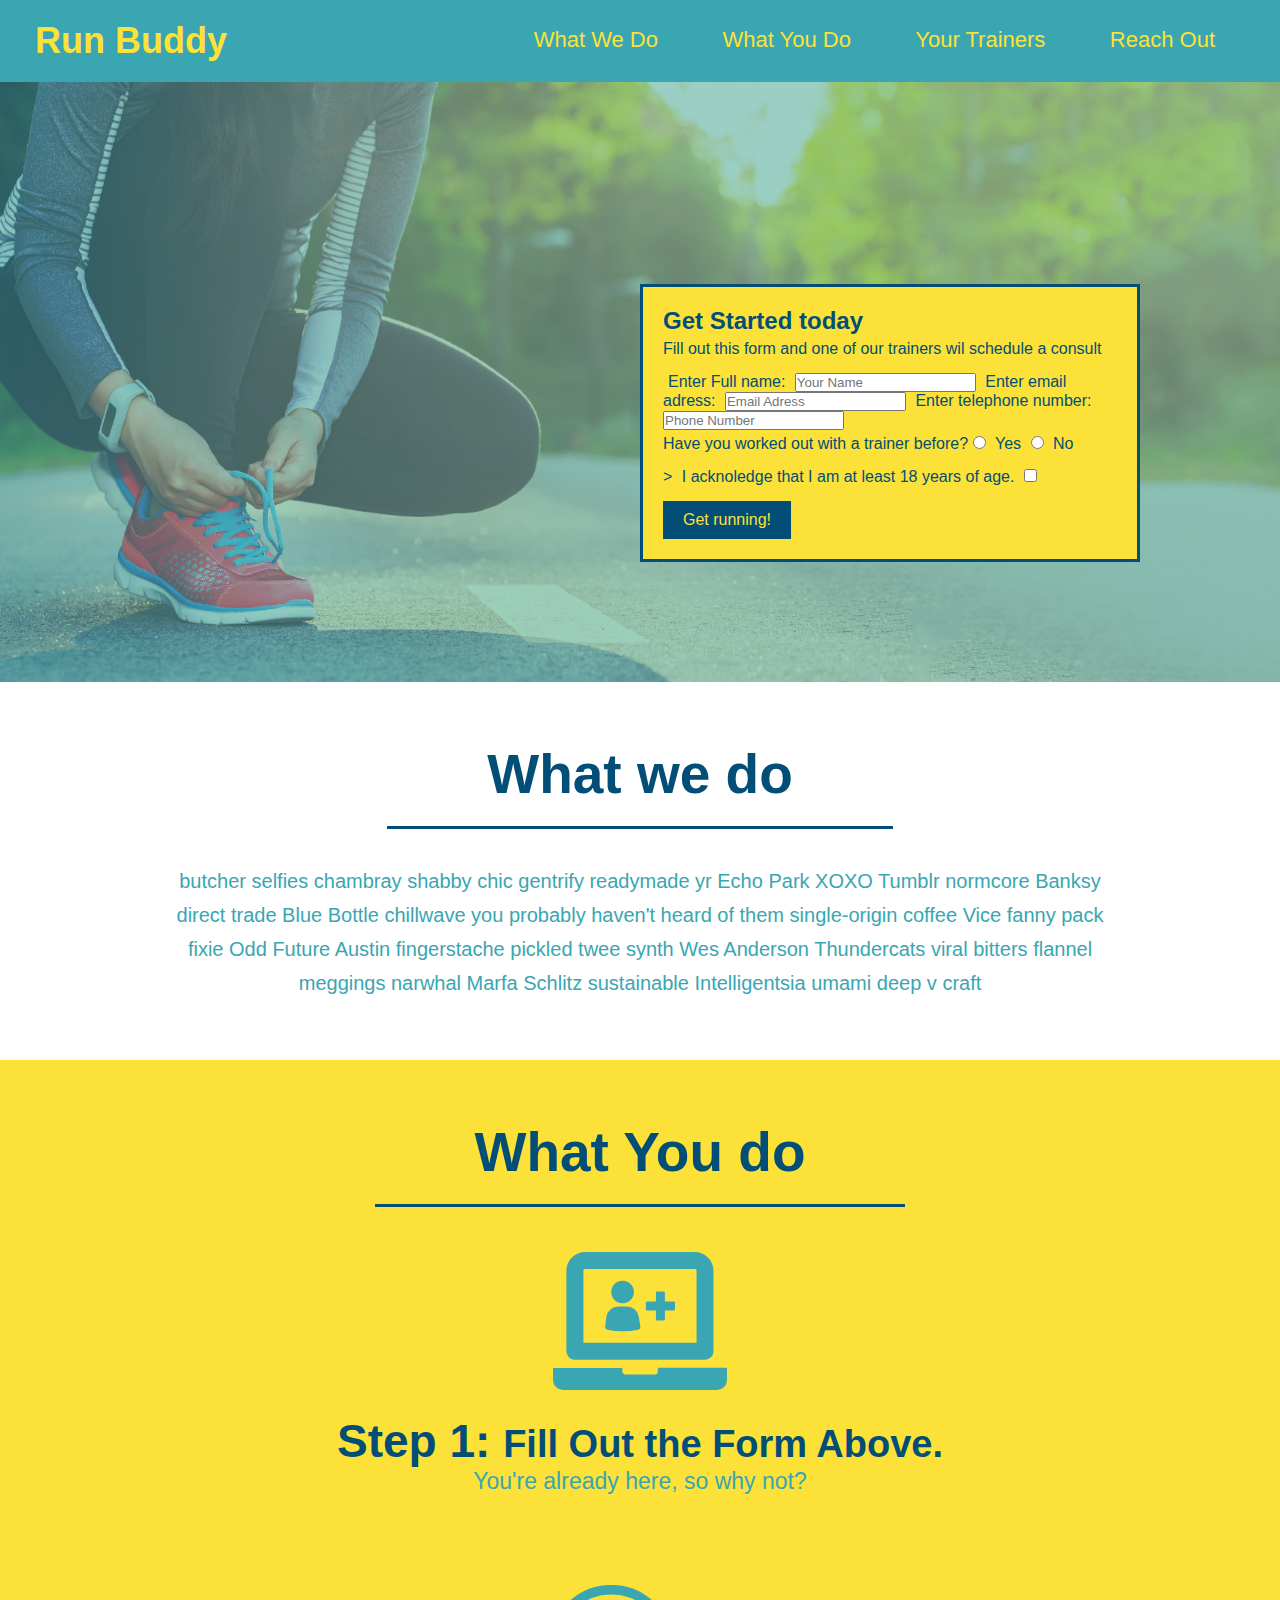
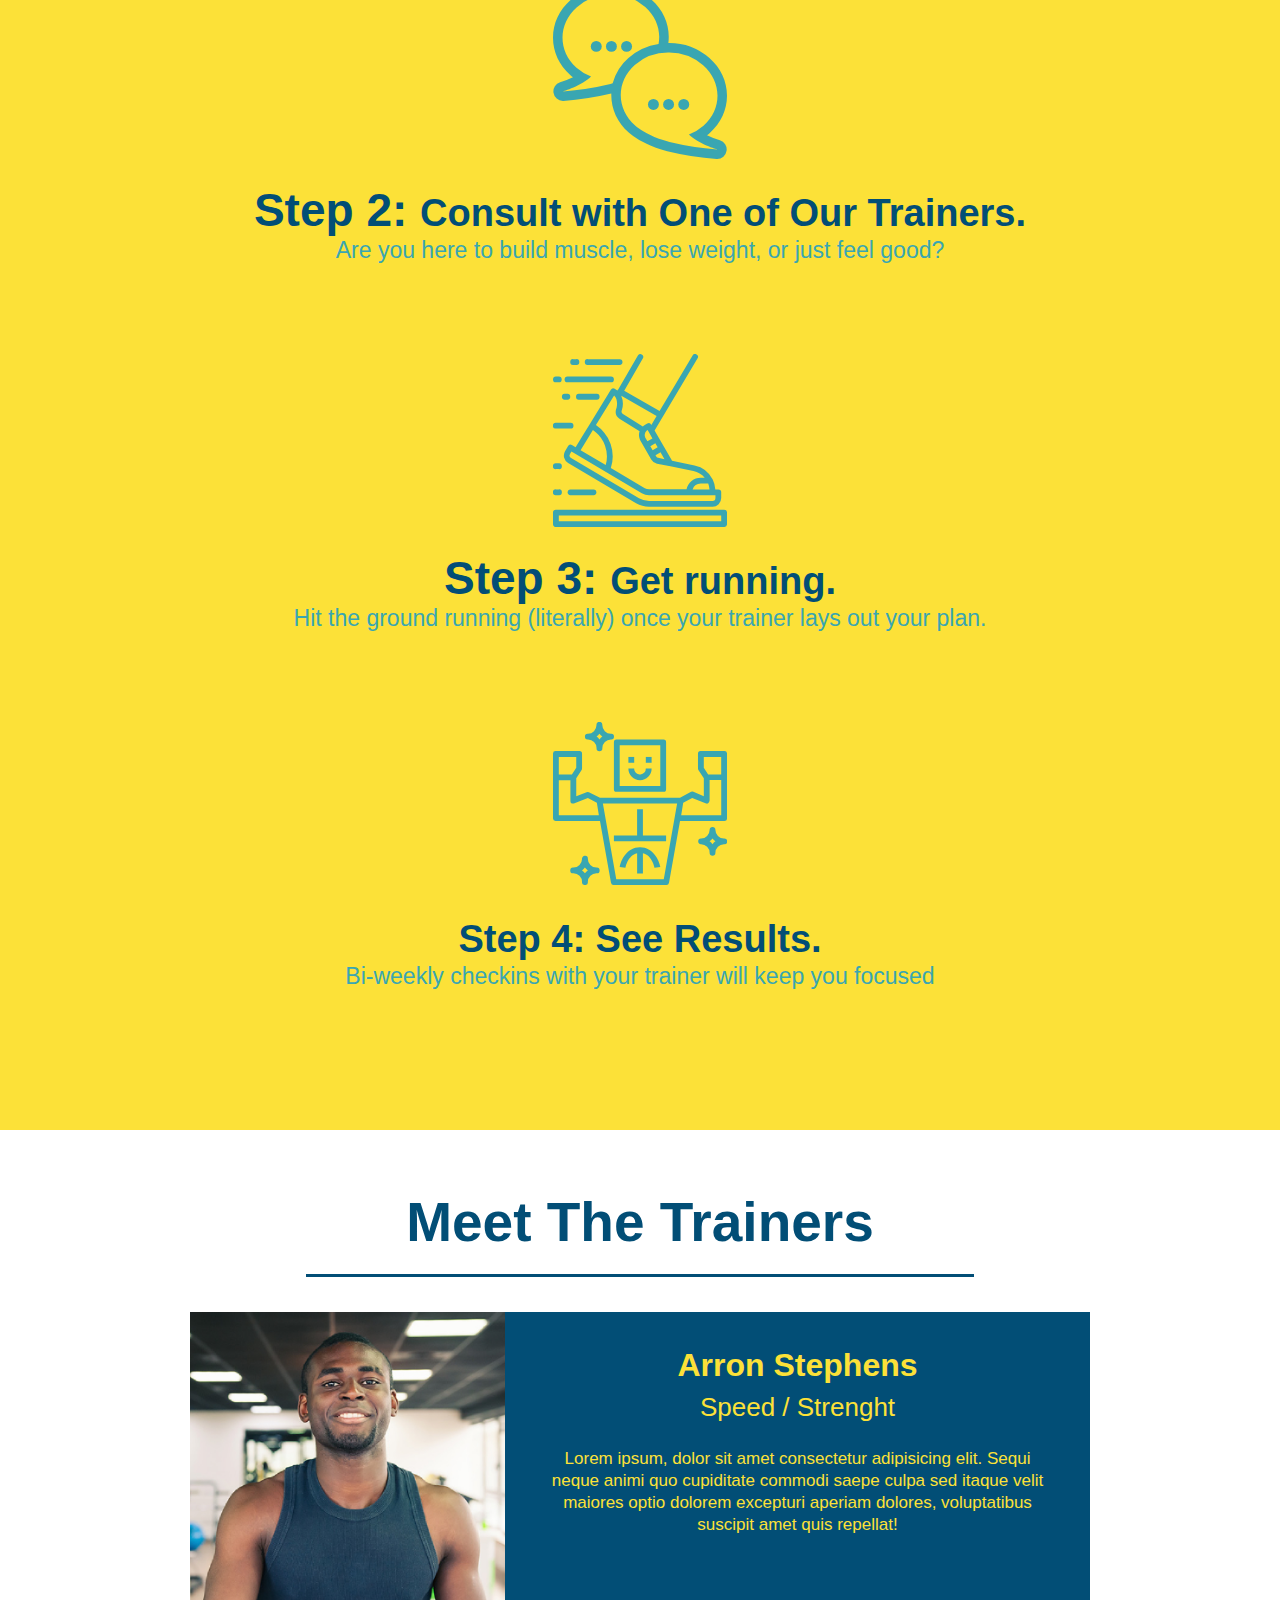
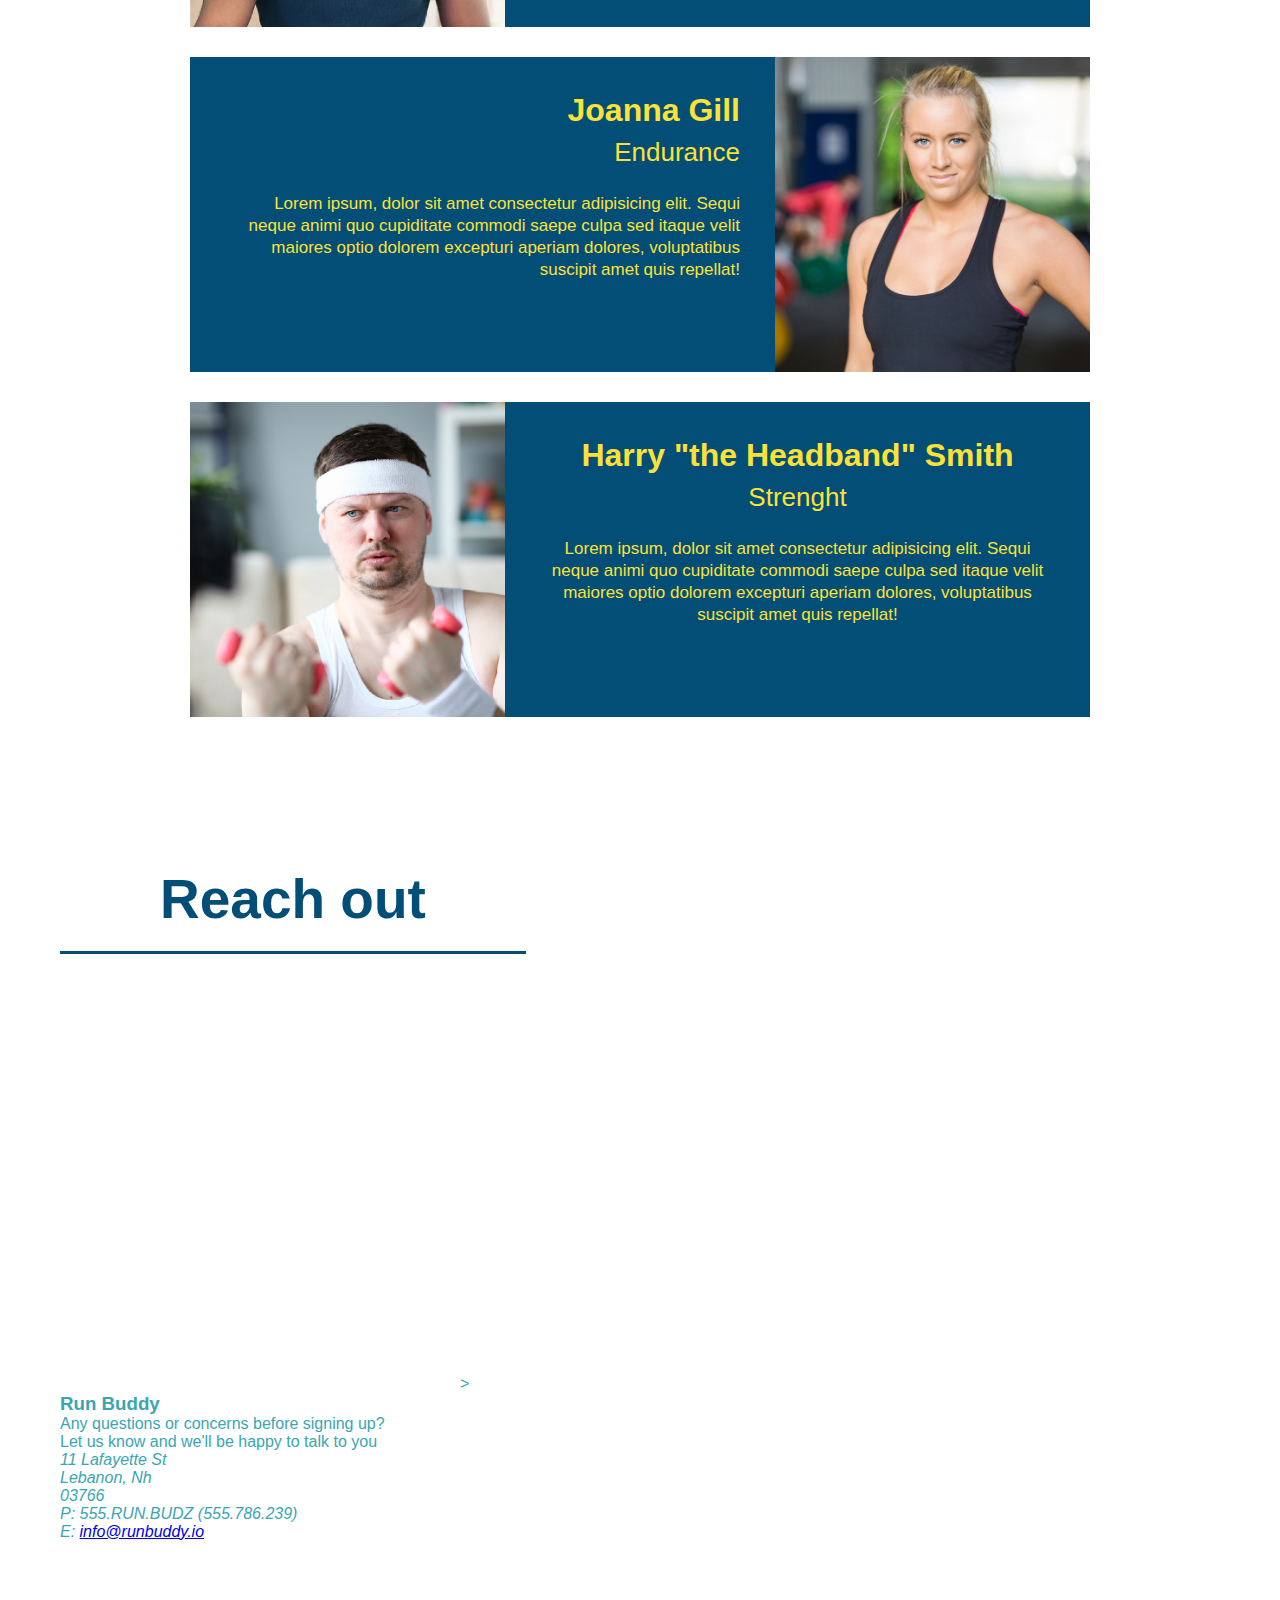
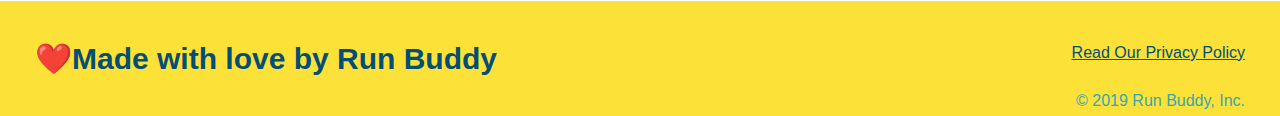
==== index.html @ 466410f3 "style contact info" ====
<!DOCTYPE html>
<html lang="en">
        <link rel="stylesheet" href="assets/css/style.css">
      
    <head>
        
        <meta charset="UTF-8"/>
        <title>Run Buddy</title>

    </head>

    <body>

        <header>

       <h1>Run Buddy</h1>
<nav>
        <ul>
                <!-- List item element-->
                <li>
                  <!-- Anchor element -->
                  <a href="#what-we-do">What We Do</a>
                </li>
                <li>
                  <a href="#what-you-do">What You Do</a>
                </li>
                <li>
                  <a href="#your-trainers">Your Trainers</a>
                </li>
                <li>
                  <a href="#reach-out">Reach Out</a>
                </li>
</nav>
        </header>
<section class="hero">
        <div class="hero-form">
                <h3>Get Started today</h3>
                <p>Fill out this form and one of our trainers wil schedule a consult</p>
        <form>
                <label for="name">Enter Full name:</label>
                <input type="text" placeholder="Your Name" name="name" id="name"/>
                <label for="email">Enter email adress:</label>
                <input type="email" placeholder="Email Adress" name="email" id="email"/>
                <label for="phone">Enter telephone number:</label>
                <input type="tel" placeholder="Phone Number" name="phone" id="phone"/>
                <p>
                        Have you worked out with a trainer before?
                        <input type="radio" name="trainer-confirm" id="trainer-yes"/>
                        <label for="trainer-yes">Yes</label>
                        <input type="radio" name="trainer confirm" id="trainer-no"/>
                        <label for="trainer no">No</label>
                </p>
                <p>
                        ><label for="checkbox">
                        I acknoledge that I am at least 18 years of age.
                        </label>
                        <input type="checkbox" name="age confirm" id="checkbox" />
                </p>
                <button type="submit">
                        Get running!
                </button>
        </form>
        </div>
        
</section>
        
        <section id="what-we-do" class="intro">

        <h2 class="section-title primary-border">What we do</h2>
<P>
        butcher selfies chambray shabby chic gentrify  readymade yr Echo Park XOXO Tumblr normcore Banksy direct trade Blue Bottle chillwave you probably haven't heard of them single-origin coffee Vice fanny pack fixie Odd Future Austin fingerstache pickled twee synth Wes Anderson Thundercats viral bitters flannel meggings narwhal Marfa Schlitz sustainable Intelligentsia umami deep v craft
</P>
        </section>

        <section id="what-you-do" class="steps">

<h2 class="section-title primary-border">What You do</h2>
<div>
        <img src="./assets/image/step-1.svg" alt=""/>
        <h3>
                Step 1: <span>Fill Out the Form Above.</span>
        </h3>
        <p>
You're already here, so why not?
        </p>
</div>
<div>
        <img src="./assets/image/step-2.svg" alt="" />
        <h3>
                Step 2: <span>Consult with One of Our Trainers.</span>
        </h3>
        <p>
        Are you here to build muscle, lose weight, or just feel good?
        </p>
</div>
<div>
        <img src="./assets/image/step-3.svg" alt="" />
        <h3>
                Step 3: <span>Get running.</span>
        </h3>
        <p>
                Hit the ground running (literally) once your trainer lays out your plan.
        </p>
</div>
<div>
        <img src="./assets/image/step-4.svg" alt="" />
        <h3>
                <span>Step 4: See Results.</span>
        </h3>
        <p>Bi-weekly checkins with your trainer will keep you focused</p>
</div>

        </section>

        <section id="your-trainers" class="trainers">

<h2 class="section-title primary-border">
        Meet The Trainers
</h2>
<article class="trainer">
<img src="./assets/image/trainers/trainer-1.jpg" alt="Arron Stephens in his workout clothes, ready to pump iron"/>
<div class="trainer-bio">
 <h3>Arron Stephens</h3>

 <h4>Speed / Strenght</h4>
 <p>
        Lorem ipsum, dolor sit amet consectetur adipisicing elit. Sequi neque animi quo cupiditate commodi saepe culpa sed itaque velit maiores optio dolorem excepturi aperiam dolores, voluptatibus suscipit amet quis repellat!
 </p>
</article>
</div>

<article class="trainer">
        <div class="trainer-bio text-right">
                <h3>Joanna Gill</h3>
                <h4>Endurance</h4>
                <p>
                        Lorem ipsum, dolor sit amet consectetur adipisicing elit. Sequi neque animi quo cupiditate commodi saepe culpa sed
                        itaque velit maiores optio dolorem excepturi aperiam dolores, voluptatibus suscipit amet quis repellat!
                </p>

        </div>
 <img src="./assets/image/trainers/trainer-2.jpg" alt="Joanna Gill cooling off after a workout" />
</article>

<article class="trainer">
<img src="./assets/image/trainers/trainer-3.jpg" alt="Harry Smith wearing a handband and lifting comically small pink weights" />
<div class="trainer-bio text left">
        <h3>Harry "the Headband" Smith</h3>
        <h4>Strenght</h4>
        <p>
                Lorem ipsum, dolor sit amet consectetur adipisicing elit. Sequi neque animi quo cupiditate commodi saepe culpa sed
                itaque velit maiores optio dolorem excepturi aperiam dolores, voluptatibus suscipit amet quis repellat!
        </p>
</div>
</article>

        </section>

        <section id="reach-out">

<h2 class="section-title secondary-border">Reach out</h2>

<div class="contact-info">
<iframe src="https://www.google.com/maps/embed?pb=!1m18!1m12!1m3!1d2885.5158046964443!2d-72.26441998429414!3d43.67903895877708!2m3!1f0!2f0!3f0!3m2!1i1024!2i768!4f13.1!3m3!1m2!1s0x4cb4b5df9bca0d43%3A0x86f86ecdf1c767ee!2s11%20Lafayette%20St%2C%20Lebanon%2C%20NH%2003766!5e0!3m2!1sen!2sus!4v1635502038570!5m2!1sen!2sus" 
width="600" 
height="450" 
style="border:0;" 
allowfullscreen="" 
loading="lazy">
</iframe>>
</div>

<div>
        <h3>Run Buddy</h3>
        <p>
                Any questions or concerns before signing up?
                <br />
                Let us know and we'll be happy to talk to you
        </p>
        <address>
                11 Lafayette St <br />
                Lebanon, Nh <br />
                 03766<br />
                 P: 555.RUN.BUDZ (555.786.239)<br/>
                 E: <a href="mailto:info@runbuddy.io">info@runbuddy.io</a>
        </address>
</div>

        </section>

        <footer>

<h2>❤️Made with love by Run Buddy</h2>
<div>
<a href="#">Read Our Privacy Policy</a><br></br>
&copy; 2019 Run Buddy, Inc.
</div>
        </footer>
 
    </body>
</html>
---- assets/css/style.css ----
h1{
    color: blue;
    font-size: 100px;
}
body {
    /* more on this crazy alphanumerical value in a minute! */
    color: #39a6b2;
    font-family: Helvetica, Arial, sans-serif;
  }
  header {

    padding: 20px 35px;
    background-color: #39a6b2;
  }
  h1 {
    font-weight: bold;
    font-size: 36px;
    color: #fce138;
    margin: 0;
  }
  header a {
  color: #fce138;
}
header nav {
  float: right;
  margin: 7px 0;
}
header a {
  text-decoration: none;
  color: #fce138;
}
header nav {
  float: right;
  margin: 7px 0;
}
header nav ul li {
  display: inline;
}
header nav ul li a {
  margin: 0 30px;
  font-weight: lighter;
  font-size: 22px;
}
header h1 {
  font-weight: bold;
  font-size: 36px;
  color: #fce138;
  margin: 0;
  display: inline;
}
* {
  margin: 0;
  padding: 0;
  box-sizing: border-box;
}
footer {
  background: #fce138;
  width: 100%;
  padding: 40px 35px;
}
footer h2{ 
  display: inline;
  color: #024e76;
  font-size: 30px
}
footer div {
  float: right;
  line-height: 1.5;
  text-align: right;
}
footer a{
  color: #024e76;
}
section {
  padding: 60px;
}
.hero {
  background-image: url("../image/hero.jpg");
  height: 600px;
  background-size: cover;
  background-position: center;
  position: relative;
}
.hero-form {
  background-color: #fce138;
  padding: 20px;
  width: 500px;
  color: #024e76;
  border-style: solid;
  border-width: 3px;
  border-color: #024e76;
  bottom: 120px;
  right: 140px;
  position:absolute;
}
.hero-form p {
  margin: 5px 0 15px 0;
}
.hero-form h3 {
  font-size: 24px;
  margin: 0;
}
.form-input {
  border: 1px solid #024e76;
  display: block;
  padding: 7px 15px;
  font-size: 16px;
  color: #024e76;
  width: 100%;
  margin-bottom: 15px;
}
.hero-form label {
  margin: 0 5px;
}
.hero-form button {
  color: #fce138;
  background-color: #024e76;
  border: none;
  padding: 10px 20px;
  font-size: 16px;
}
.intro {
  text-align: center;
}
.intro p {
  line-height: 1.7;
  color: #39a6b2;
  width: 80%;
  font-size: 20px;
  margin: 0 auto;
}
.steps {
  text-align: center;
  background: #fce138;
}
.section-title {
  font-size: 55px;
  color: #024e76;
  margin-bottom: 35px;
  padding: 0 100px 20px 100px;
  display: inline-block;
  border-bottom: 3px solid;
}
.primary-border {
  border-color: #fce138;
}
.secondary-border {
  border-color: #39a6b2;
}
.steps div{
  margin-bottom: 80px;
}
.steps img{
  width: 15%;
  margin: 10px 0;
}
.steps h3 {
  color: #024e76;
  font-size: 46px;
  margin-top: 10px;
}
.steps p {
  color: #39a6b2;
  font-size: 23px;
}
.steps span {
  font-size: 38px;
}
.trainers {
  text-align: center;
}
.trainer {
  width: 900px;
  margin: 0 auto 30px auto;
  background: #024e76;
  color: #fce138;
  overflow: auto;
}
.trainer img {
  width: 35%;
  float: left;
}
.trainer-bio {
  padding: 35px;
  float: left;
  width: 65%;
}
.text-left {
  text-align: left;
}
.text-right{ 
  text-align: right;
}
.trainer-bio h3{
  font-size: 32px;
  margin-bottom: 8px;
}
.trainer-bio h4{
  font-weight: lighter;
  font-size: 26px;
  margin-bottom: 25px;
}
.trainer-bio p {
  font-size: 17px;
  line-height: 1.3;
}
.section-title {
  font-size: 55px;
  display: inline-block;
  padding: 0 100px 20px 100px;
  border-bottom: 3px solid;
  margin-bottom: 35px;
  color: #024e76;
}
.contact {
  text-align: center;
  background: #024e76;
}
.contact h2{
  color: #fce138;
}
.contact-info iframe {
  width: 400px;
  height: 400px;
}
.contact-info div {
  width: 410px;
  display: inline-block;
  vertical-align: top;
  text-align: left;
  margin: 30px 0 0 60px;
  color: white;
}
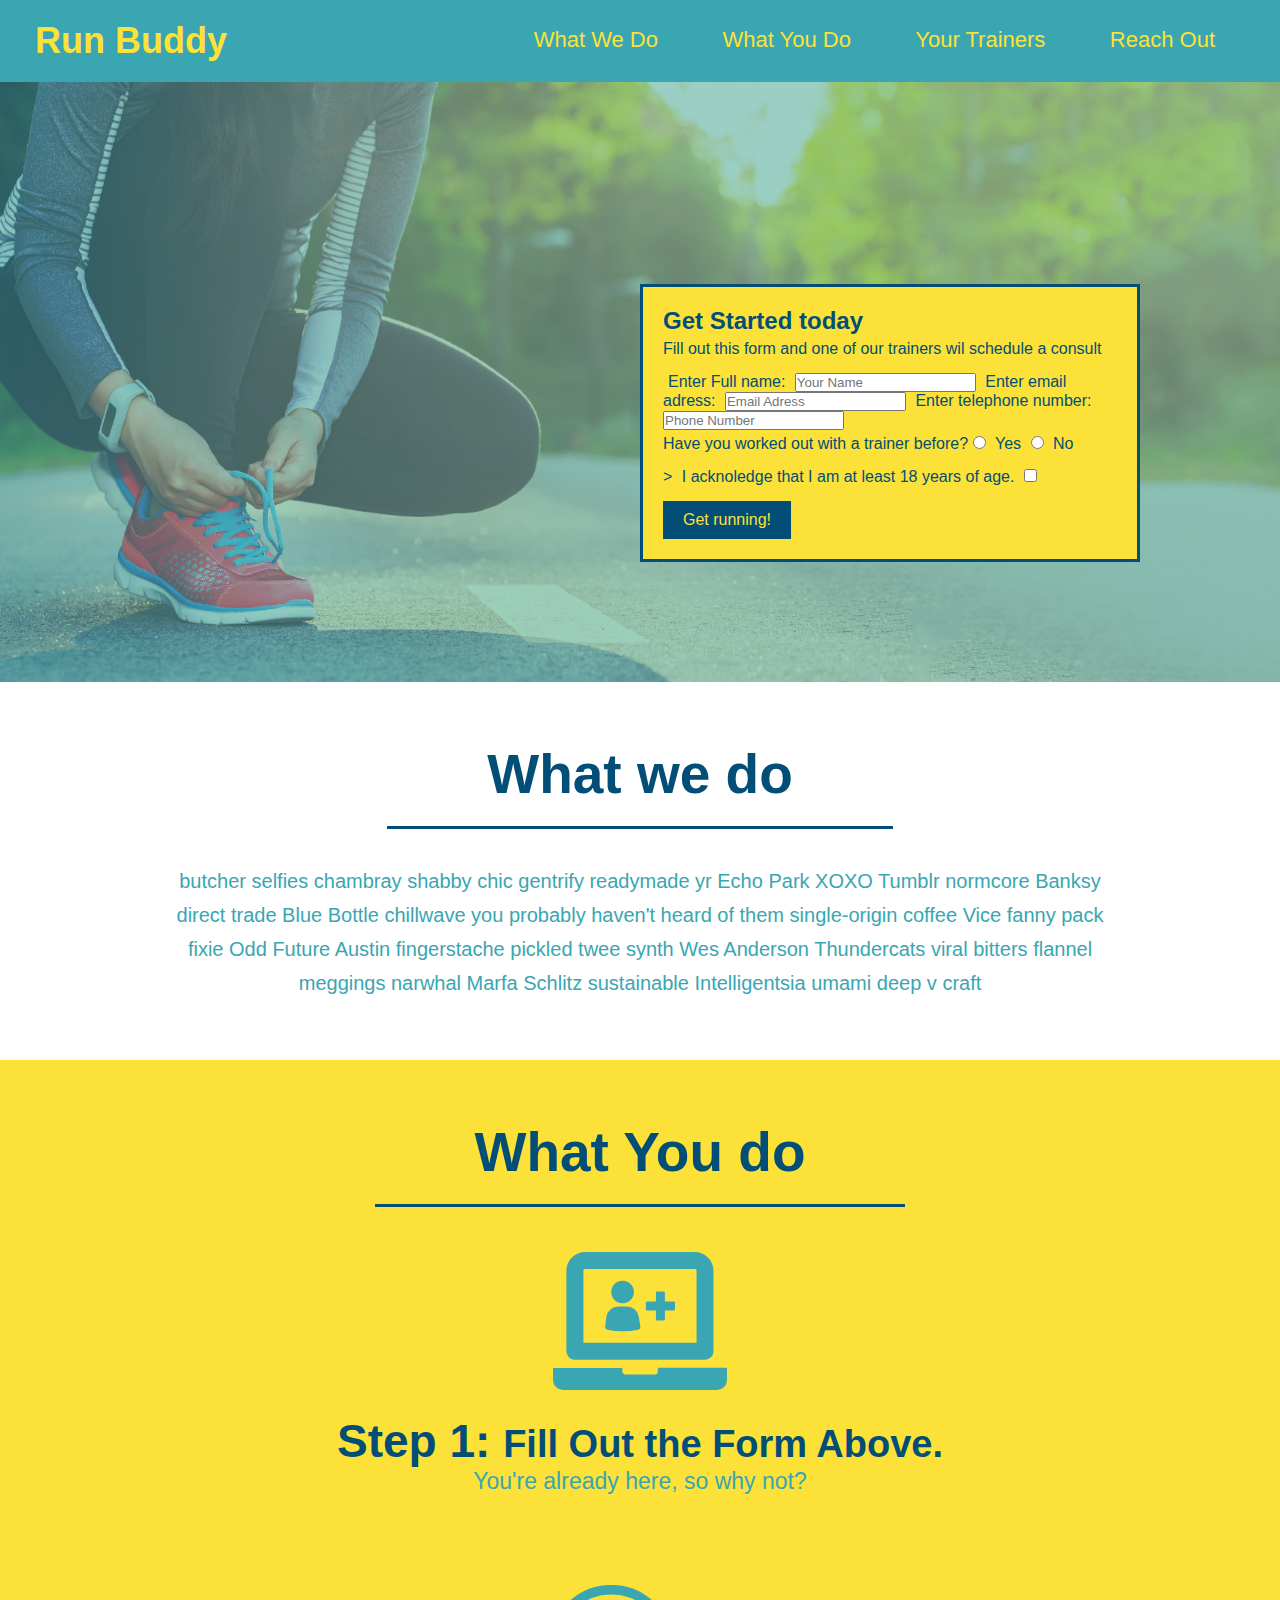
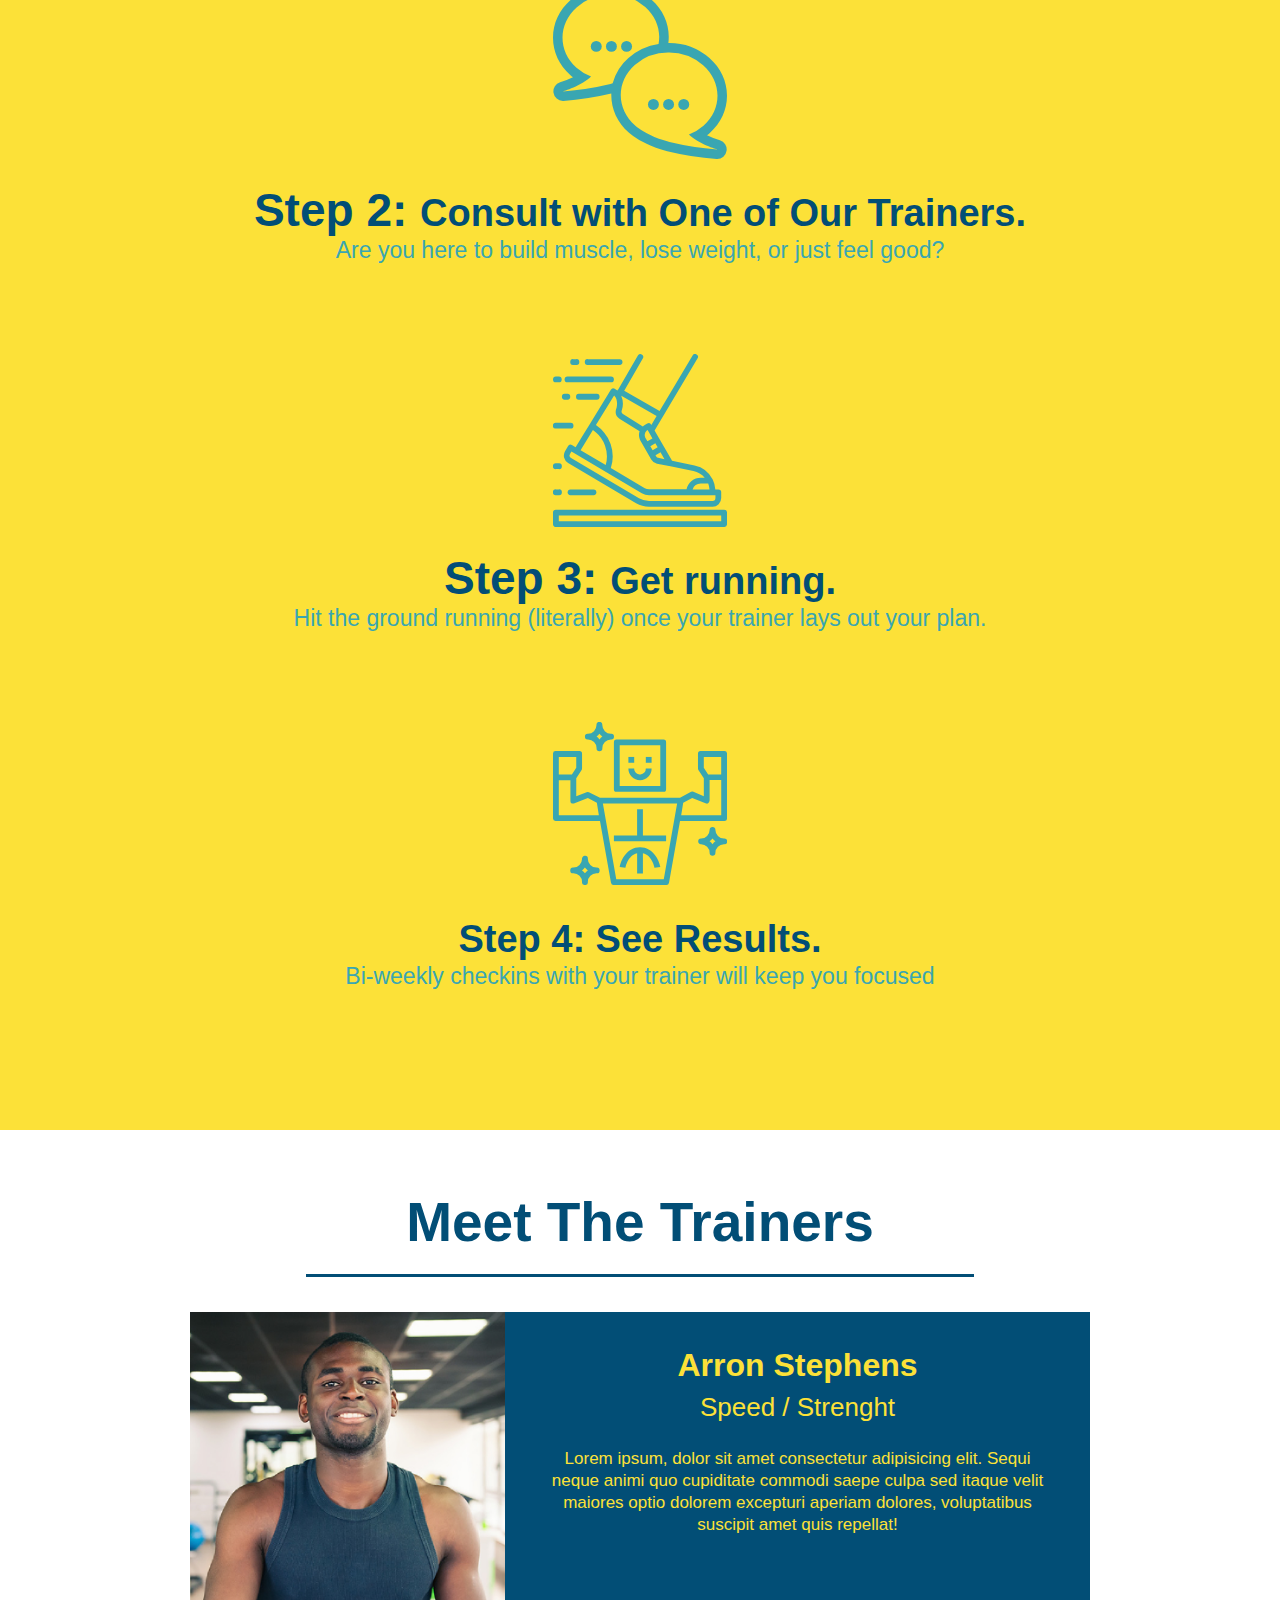
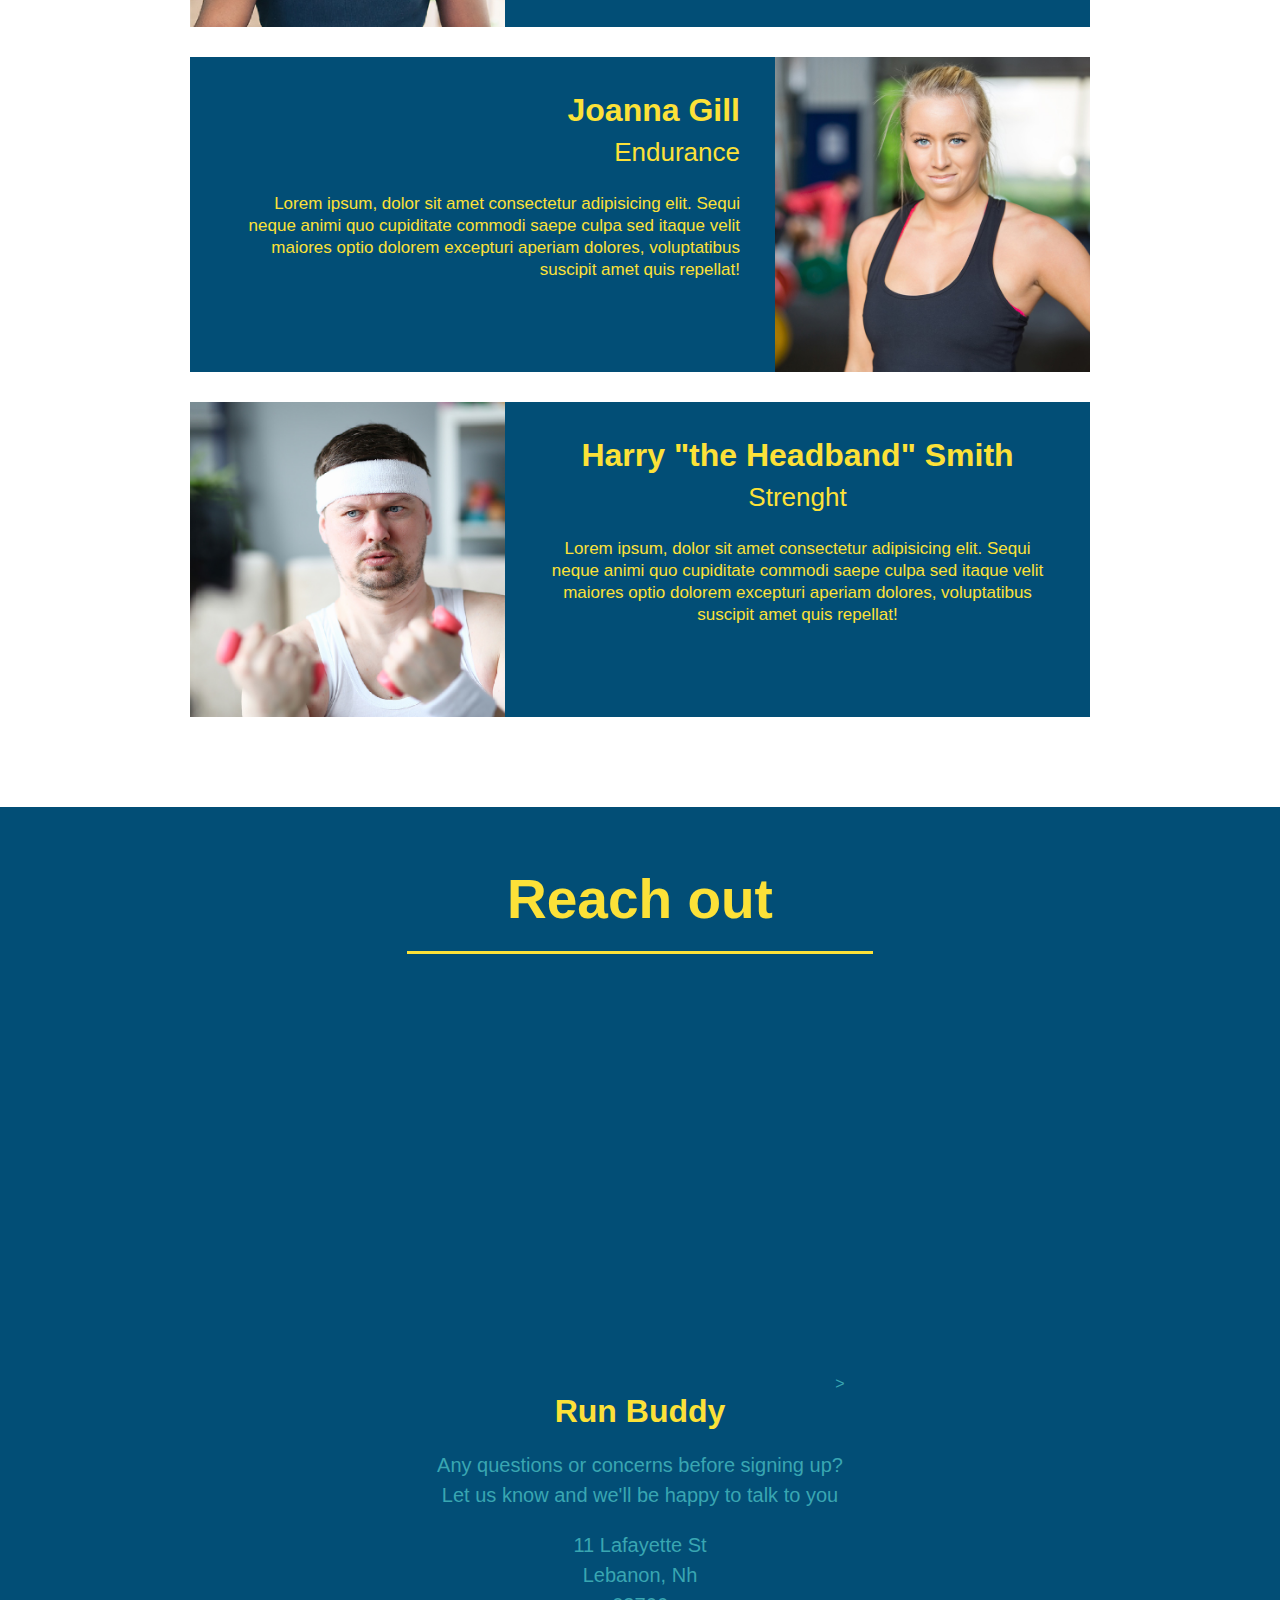
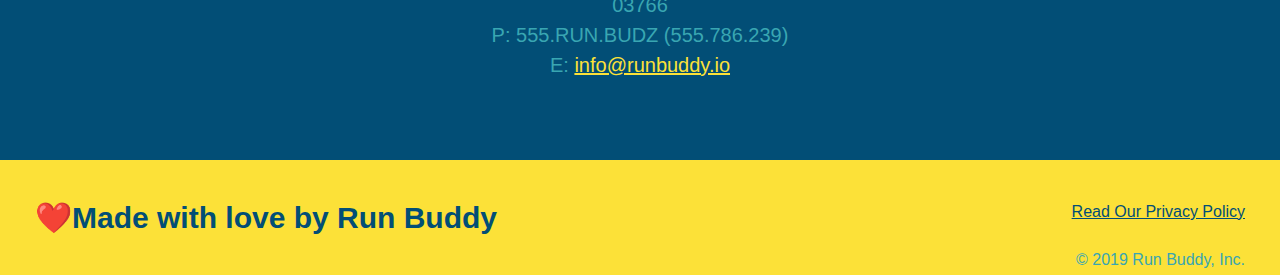
==== commit f2750ff5: "meet the trainers section" ====
--- a/index.html
+++ b/index.html
@@ -156,21 +156,19 @@
 
         </section>
 
-        <section id="reach-out">
+        <section id="reach-out" class="contact">
 
 <h2 class="section-title secondary-border">Reach out</h2>
 
 <div class="contact-info">
-<iframe src="https://www.google.com/maps/embed?pb=!1m18!1m12!1m3!1d2885.5158046964443!2d-72.26441998429414!3d43.67903895877708!2m3!1f0!2f0!3f0!3m2!1i1024!2i768!4f13.1!3m3!1m2!1s0x4cb4b5df9bca0d43%3A0x86f86ecdf1c767ee!2s11%20Lafayette%20St%2C%20Lebanon%2C%20NH%2003766!5e0!3m2!1sen!2sus!4v1635502038570!5m2!1sen!2sus" 
-width="600" 
-height="450" 
-style="border:0;" 
-allowfullscreen="" 
-loading="lazy">
-</iframe>>
-</div>
+     <iframe src="https://www.google.com/maps/embed?pb=!1m18!1m12!1m3!1d2885.5158046964443!2d-72.26441998429414!3d43.67903895877708!2m3!1f0!2f0!3f0!3m2!1i1024!2i768!4f13.1!3m3!1m2!1s0x4cb4b5df9bca0d43%3A0x86f86ecdf1c767ee!2s11%20Lafayette%20St%2C%20Lebanon%2C%20NH%2003766!5e0!3m2!1sen!2sus!4v1635502038570!5m2!1sen!2sus" 
+      width="600" 
+      height="450" 
+      style="border:0;" 
+      allowfullscreen="" 
+      loading="lazy">
+     </iframe>>
 
-<div>
         <h3>Run Buddy</h3>
         <p>
                 Any questions or concerns before signing up?
--- a/assets/css/style.css
+++ b/assets/css/style.css
@@ -232,3 +232,16 @@
   margin: 30px 0 0 60px;
   color: white;
 }
+.contact-info h3 {
+  color: #fce138;
+  font-size: 32px;
+}
+.contact-info p, .contact-info address {
+  margin: 20px 0;
+  line-height: 1.5;
+  font-size: 20px;
+  font-style: normal;
+}
+.contact-info a {
+  color: #fce138;
+}
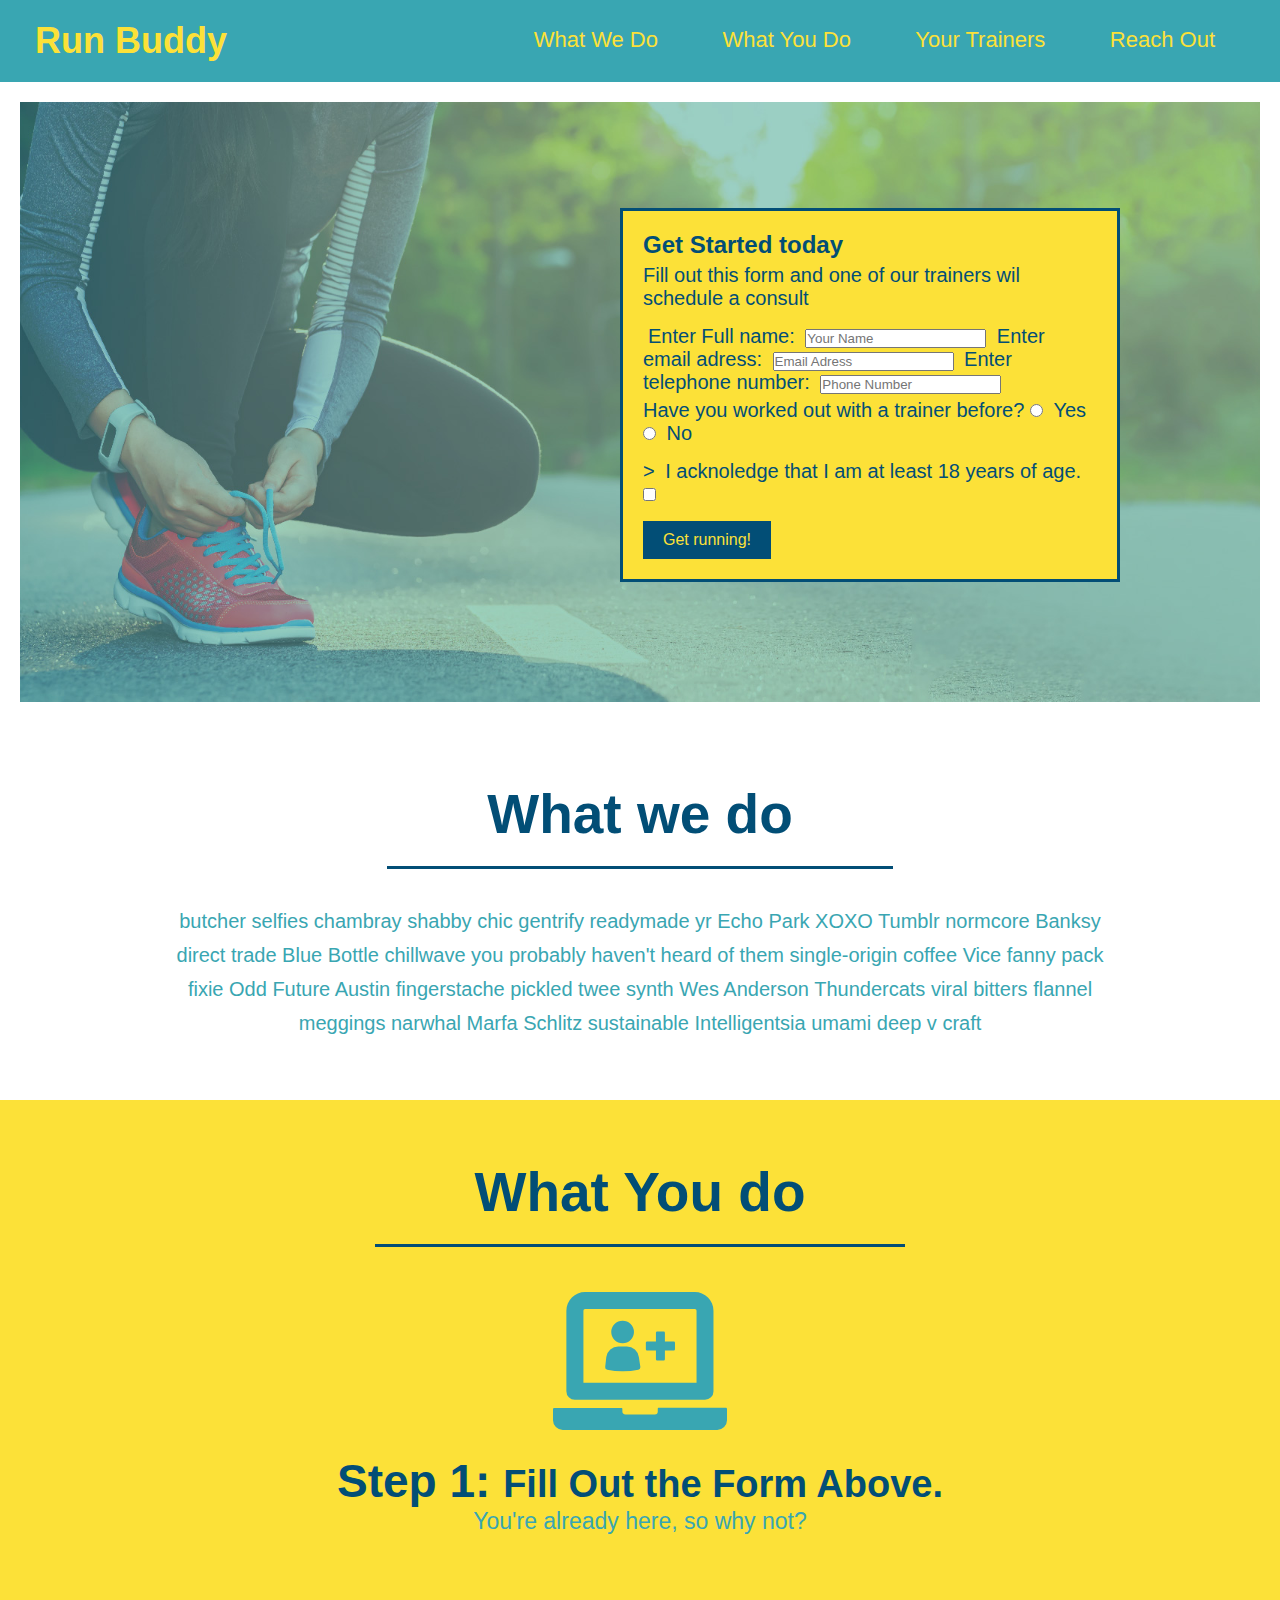
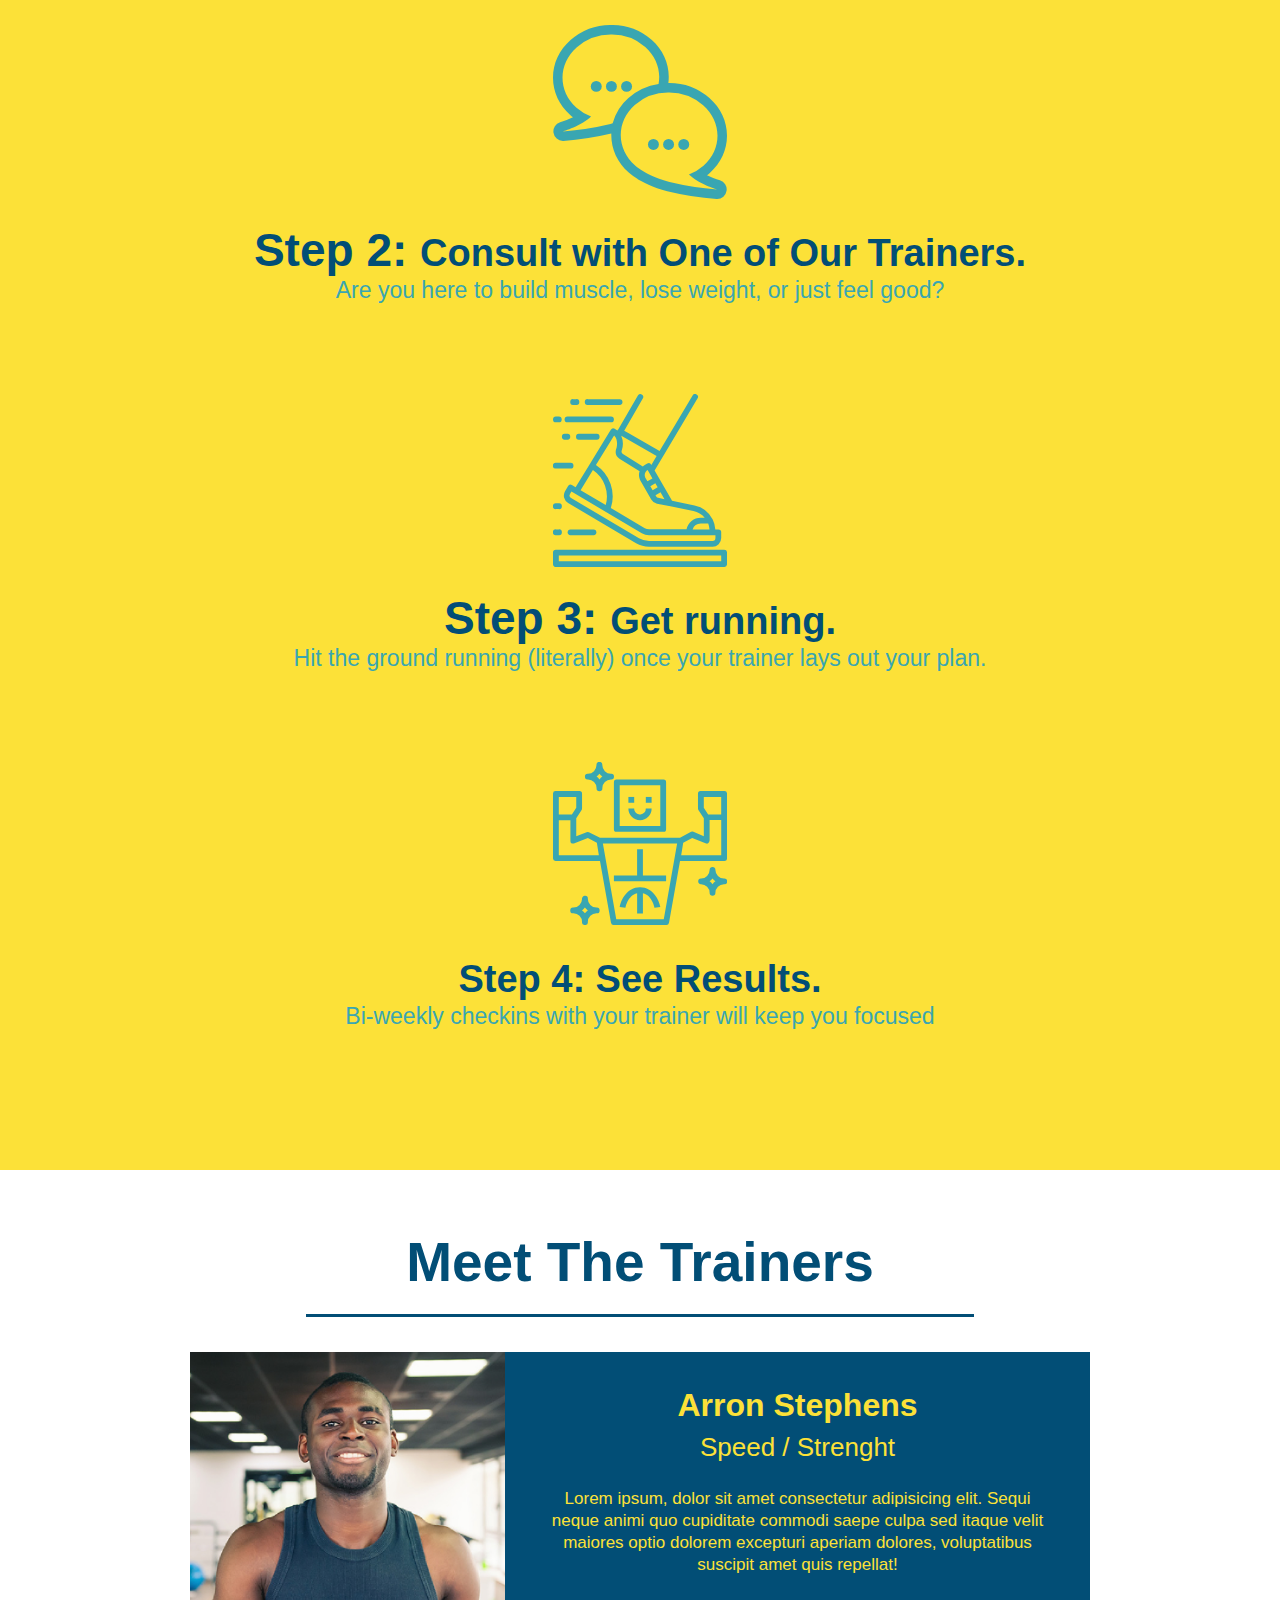
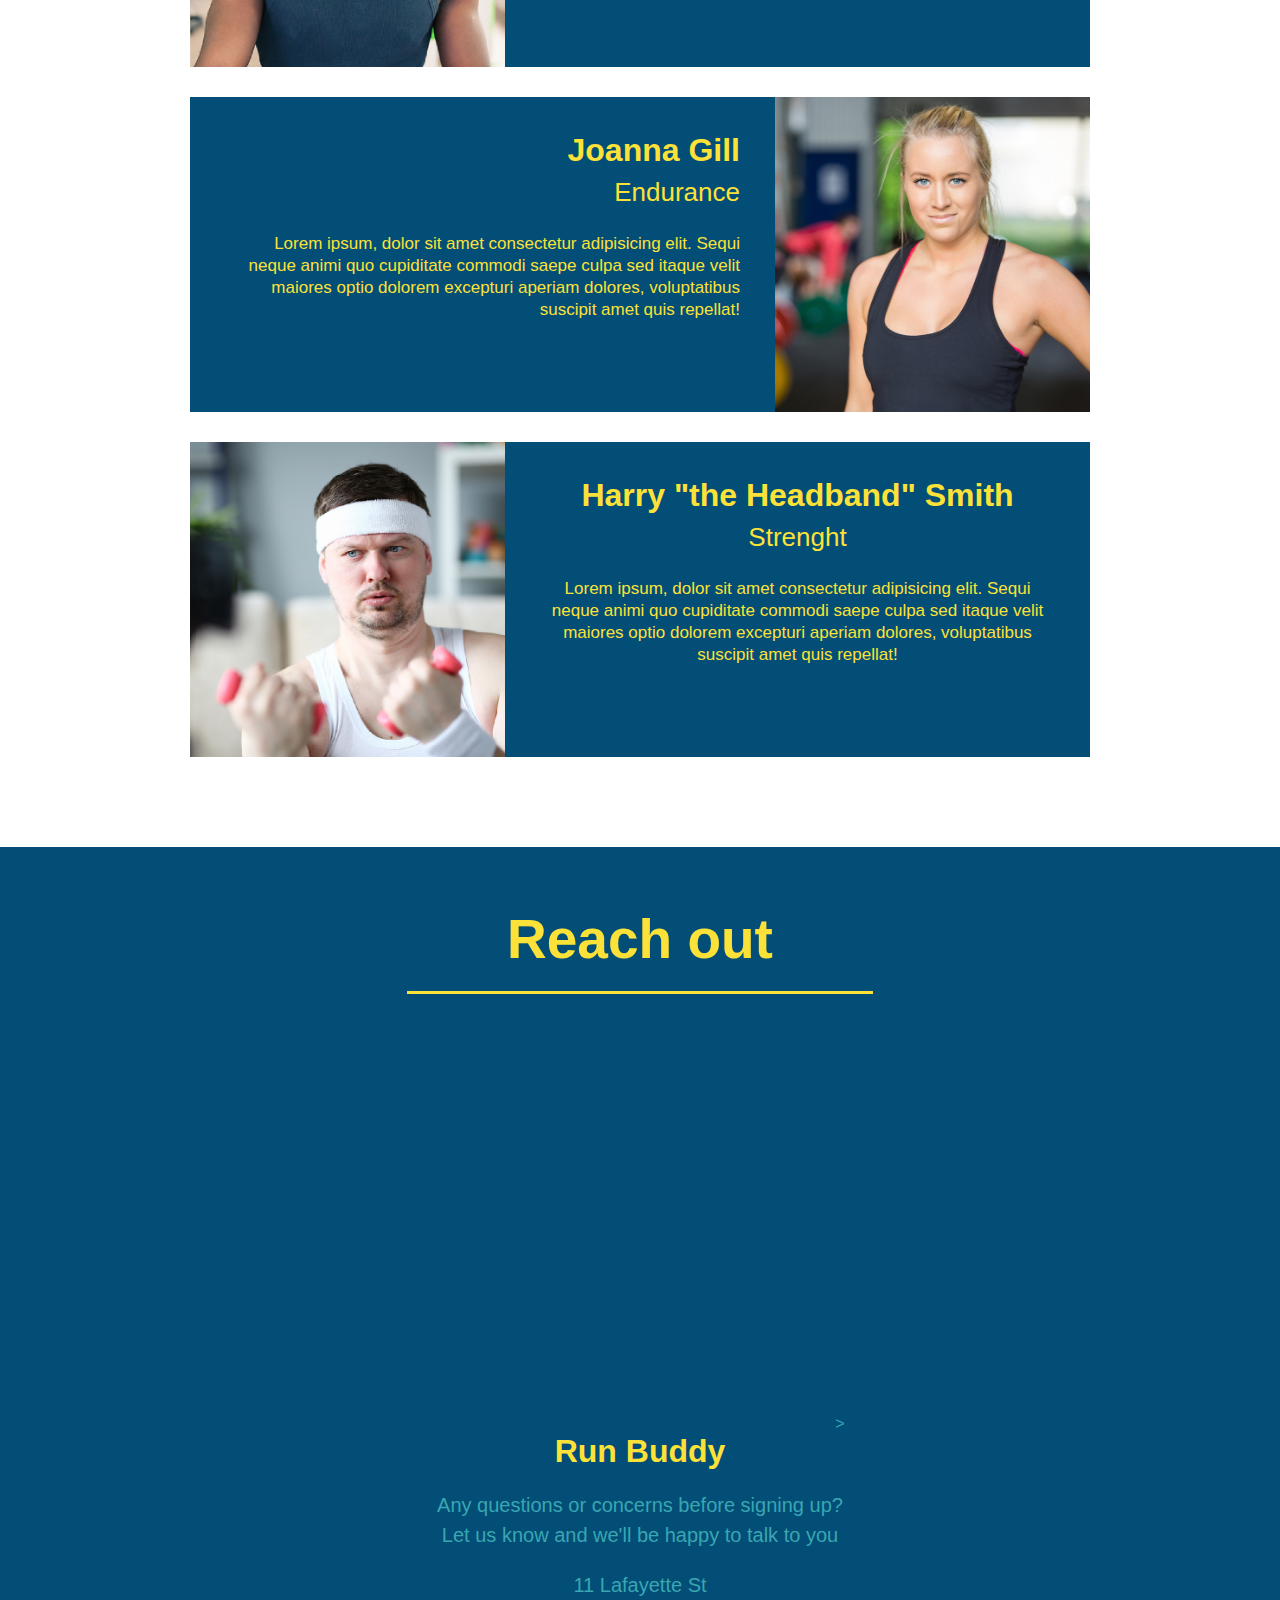
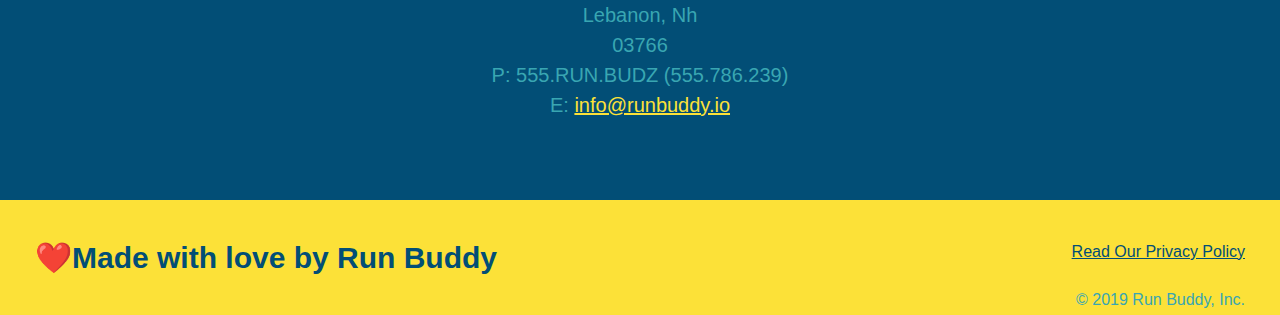
==== commit a6949a72: "privacy policy" ====
--- a/index.html
+++ b/index.html
@@ -190,7 +190,7 @@
 
 <h2>❤️Made with love by Run Buddy</h2>
 <div>
-<a href="#">Read Our Privacy Policy</a><br></br>
+<a href="./privacy-policy.html">Read Our Privacy Policy</a><br></br>
 &copy; 2019 Run Buddy, Inc.
 </div>
         </footer>
--- a/assets/css/style.css
+++ b/assets/css/style.css
@@ -245,3 +245,15 @@
 .contact-info a {
   color: #fce138;
 }
+.hero {
+  margin: 20px;
+  background-color: white;
+  font-size: 20px;
+  color: blue;
+}
+.hero-secondary {
+  margin: 20px;
+  background-color: black;
+  font-size: 20px;
+  color: red;
+}
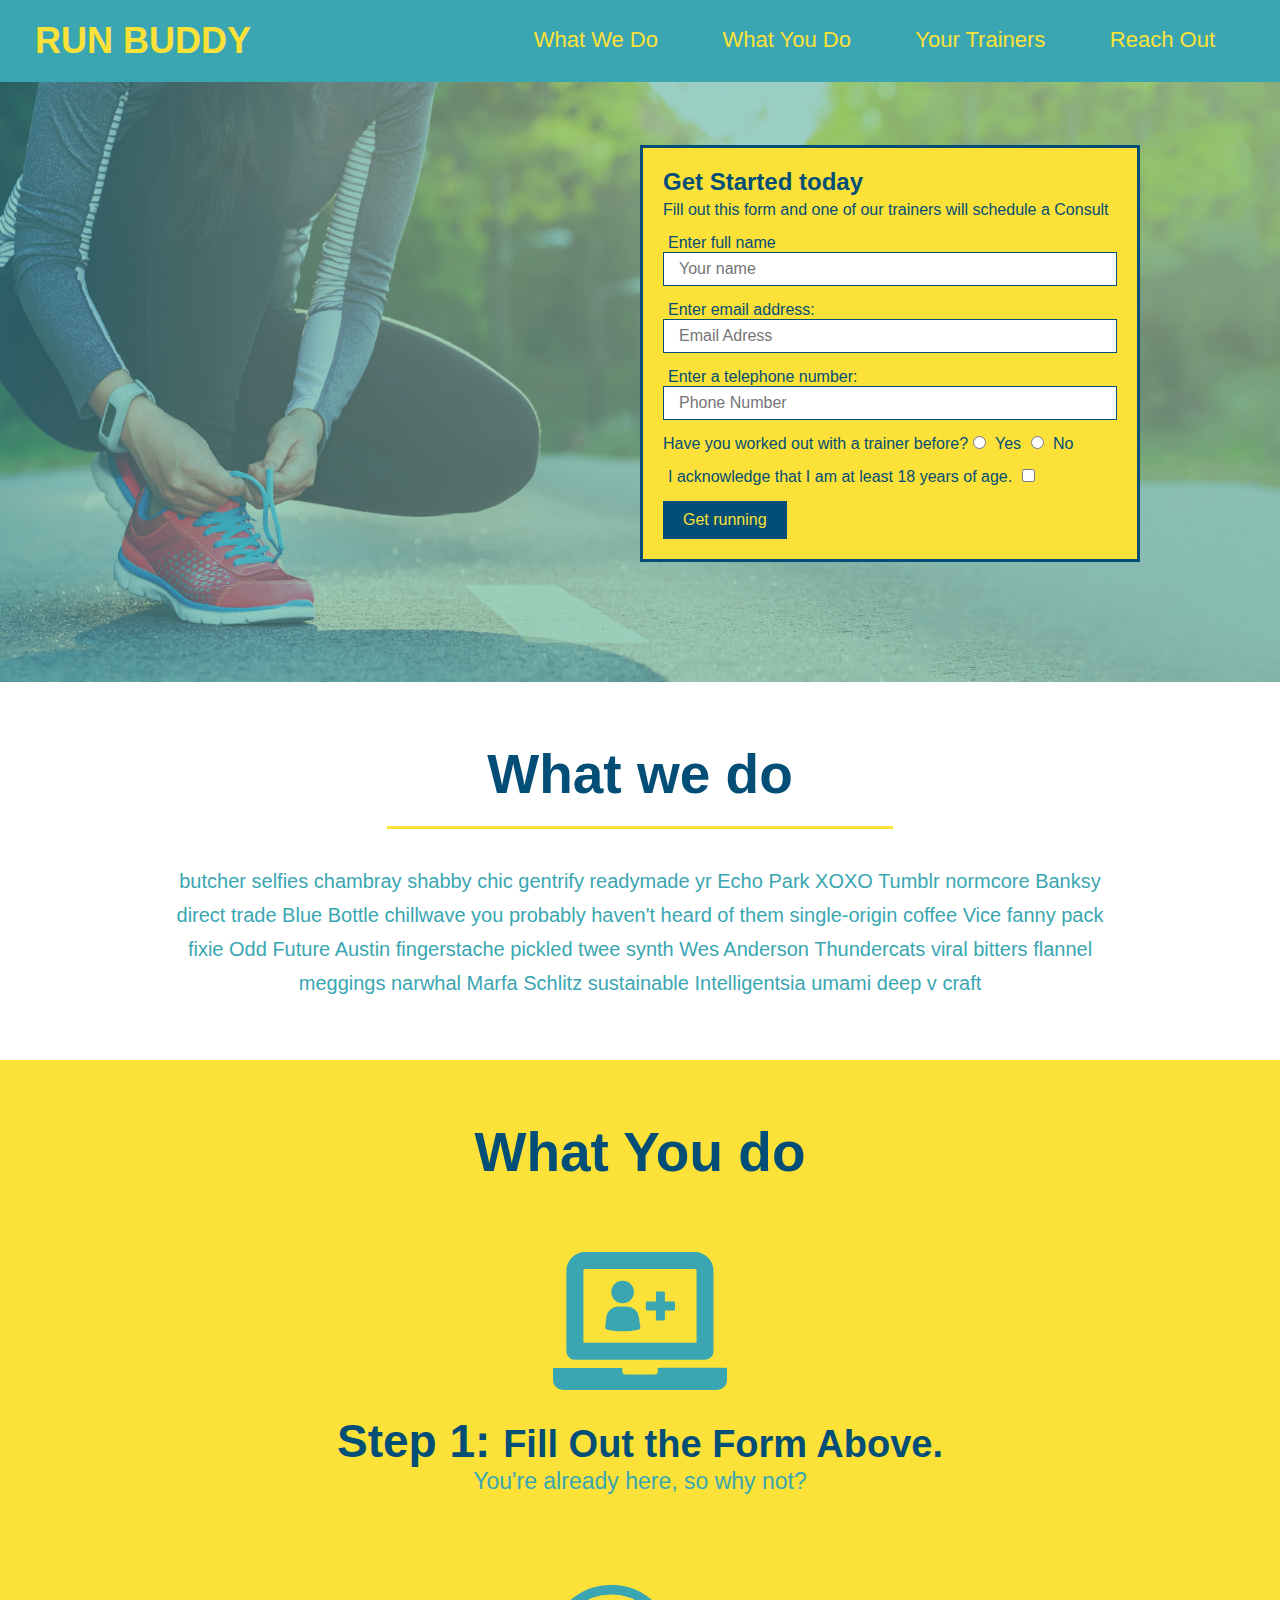
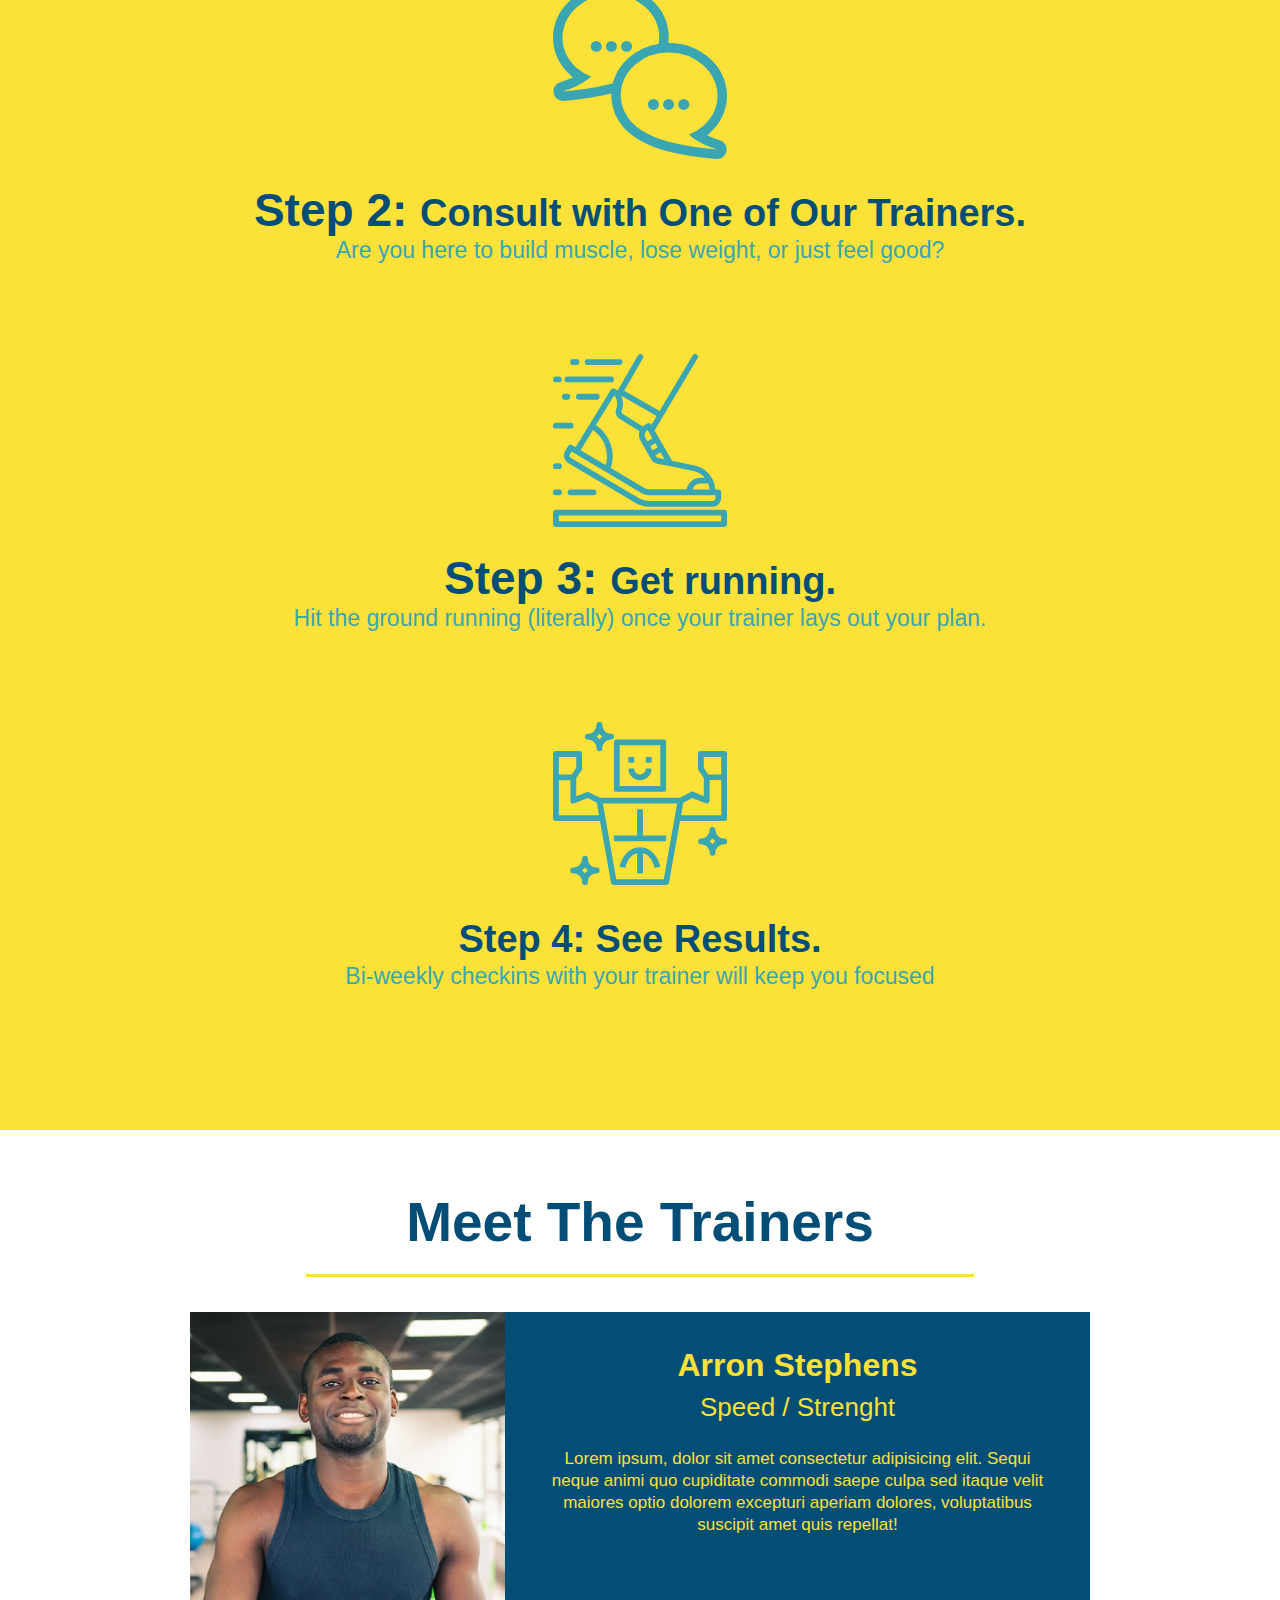
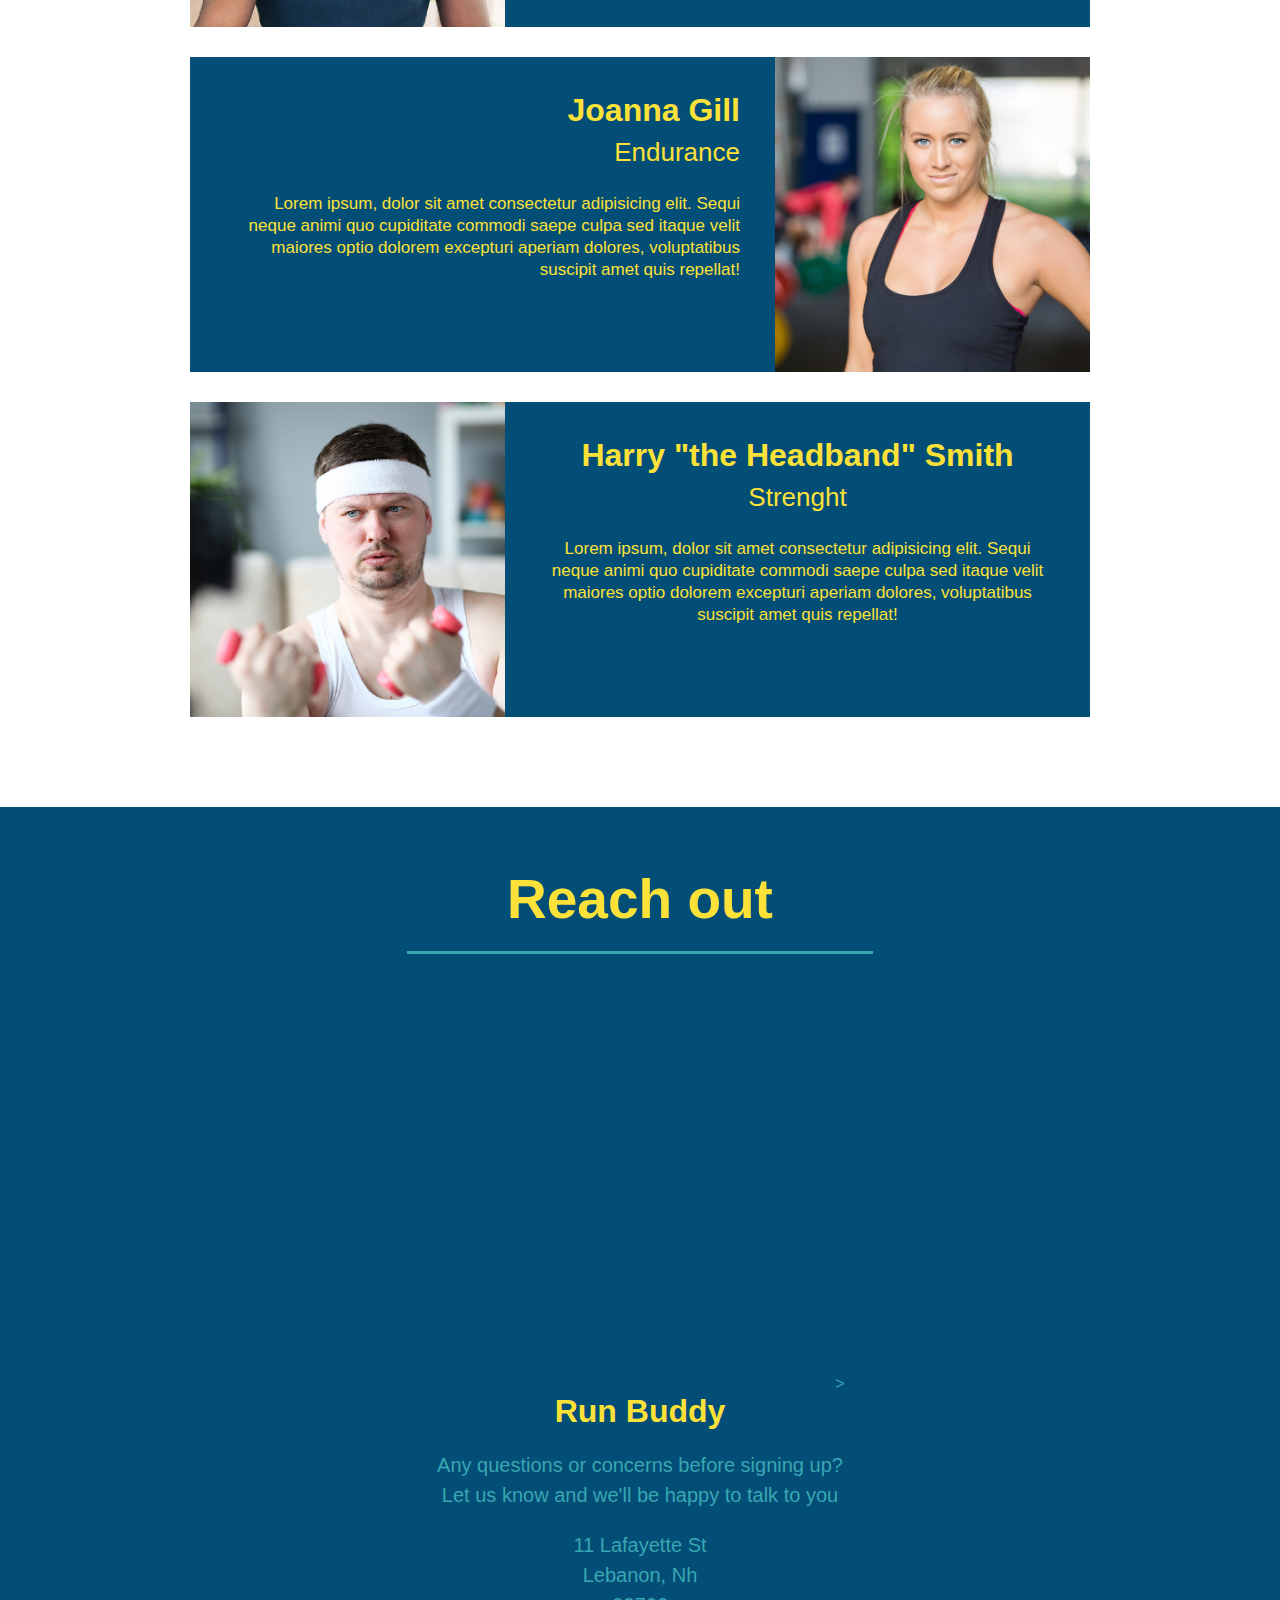
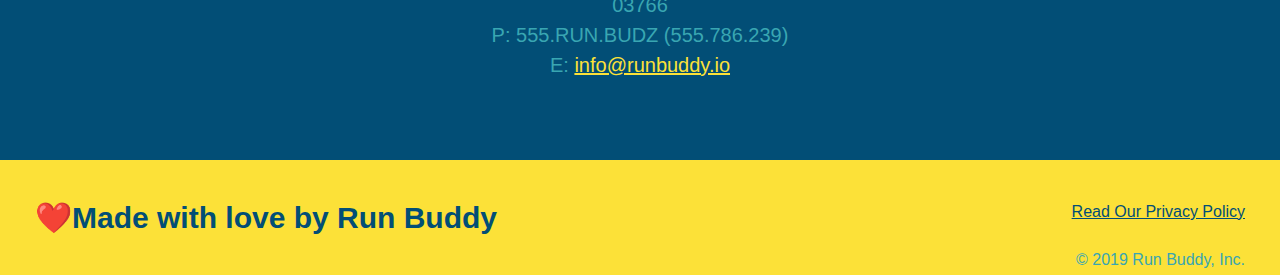
==== commit 87991353: "final changes from module 1" ====
--- a/index.html
+++ b/index.html
@@ -1,6 +1,6 @@
 <!DOCTYPE html>
 <html lang="en">
-        <link rel="stylesheet" href="assets/css/style.css">
+        <link rel="stylesheet" href="./assets/css/style.css">
       
     <head>
         
@@ -9,67 +9,72 @@
 
     </head>
 
-    <body>
-
-        <header>
-
-       <h1>Run Buddy</h1>
-<nav>
-        <ul>
-                <!-- List item element-->
-                <li>
-                  <!-- Anchor element -->
-                  <a href="#what-we-do">What We Do</a>
-                </li>
-                <li>
-                  <a href="#what-you-do">What You Do</a>
-                </li>
-                <li>
-                  <a href="#your-trainers">Your Trainers</a>
-                </li>
-                <li>
-                  <a href="#reach-out">Reach Out</a>
-                </li>
-</nav>
+<body>
+  <!-- navigation -->
+  <header>
+        <h1>
+          <a href="/">
+            RUN BUDDY
+          </a>
+        </h1>
+        <nav>
+          <!-- Unordered list element -->
+          <ul>
+            <!-- List item element-->
+            <li>
+              <!-- Anchor element -->
+              <a href="#what-we-do">What We Do</a>
+            </li>
+            <li>
+              <a href="#what-you-do">What You Do</a>
+            </li>
+            <li>
+              <a href="#your-trainers">Your Trainers</a>
+            </li>
+            <li>
+              <a href="#reach-out">Reach Out</a>
+            </li>
+          </ul>
+        </nav>
+      </header>
         </header>
-<section class="hero">
-        <div class="hero-form">
-                <h3>Get Started today</h3>
-                <p>Fill out this form and one of our trainers wil schedule a consult</p>
-        <form>
-                <label for="name">Enter Full name:</label>
-                <input type="text" placeholder="Your Name" name="name" id="name"/>
-                <label for="email">Enter email adress:</label>
-                <input type="email" placeholder="Email Adress" name="email" id="email"/>
-                <label for="phone">Enter telephone number:</label>
-                <input type="tel" placeholder="Phone Number" name="phone" id="phone"/>
-                <p>
-                        Have you worked out with a trainer before?
-                        <input type="radio" name="trainer-confirm" id="trainer-yes"/>
-                        <label for="trainer-yes">Yes</label>
-                        <input type="radio" name="trainer confirm" id="trainer-no"/>
-                        <label for="trainer no">No</label>
-                </p>
-                <p>
-                        ><label for="checkbox">
-                        I acknoledge that I am at least 18 years of age.
-                        </label>
-                        <input type="checkbox" name="age confirm" id="checkbox" />
-                </p>
-                <button type="submit">
-                        Get running!
-                </button>
-        </form>
-        </div>
-        
-</section>
+    <section class="hero">
+            <div class="hero-form">
+                    <h3>Get Started today</h3>
+                    <p>Fill out this form and one of our trainers will schedule a Consult</p>
+                    <form>
+                            <label for="name">Enter full name</label>
+                            <input type="text" placeholder="Your name" name="name" id="name" class="form-input" />
+                            <label for="email">Enter email address:</label>
+                            <input type="text" placeholder="Email Adress" name="email" id="email" class="form-input" />
+                            <label for="phone">Enter a telephone number:</label>
+                            <input type="text" placeholder="Phone Number" name="phone" id="phone" class="form-input" />
+                            <p>
+                                    Have you worked out with a trainer before?
+                                    <input type="radio" name="trainer-confirm" id="trainer-yes" />
+                                    <label for="trainer-yes">Yes</label>
+                                    <input type="radio" name="trainer-confirm" id="trainer-no" />
+                                    <label for="trainer-no">No</label>
+                            </p>
+                            <p>
+                                    <label for="checkbox">
+                                            I acknowledge that I am at least 18 years of age.
+                                    </label>
+                                    <input type="checkbox" name="checkpoint1" id="checkbox" />
+                            </p>
+                            <button type="submit">
+                                    Get running
+                            </button> 
+                    </form>
+            </div>
+    </section>
         
         <section id="what-we-do" class="intro">
 
         <h2 class="section-title primary-border">What we do</h2>
-<P>
+   <P>
         butcher selfies chambray shabby chic gentrify  readymade yr Echo Park XOXO Tumblr normcore Banksy direct trade Blue Bottle chillwave you probably haven't heard of them single-origin coffee Vice fanny pack fixie Odd Future Austin fingerstache pickled twee synth Wes Anderson Thundercats viral bitters flannel meggings narwhal Marfa Schlitz sustainable Intelligentsia umami deep v craft
-</P>
+    </P>
         </section>
 
         <section id="what-you-do" class="steps">
--- a/assets/css/style.css
+++ b/assets/css/style.css
@@ -1,106 +1,105 @@
 
-h1{
-    color: blue;
-    font-size: 100px;
-}
+* {
+  margin: 0;
+  padding: 0;
+  box-sizing: border-box;
+}
+
 body {
-    /* more on this crazy alphanumerical value in a minute! */
-    color: #39a6b2;
-    font-family: Helvetica, Arial, sans-serif;
-  }
-  header {
-
-    padding: 20px 35px;
-    background-color: #39a6b2;
-  }
-  h1 {
-    font-weight: bold;
-    font-size: 36px;
-    color: #fce138;
-    margin: 0;
-  }
-  header a {
-  color: #fce138;
-}
+
+  color: #39a6b2;
+  font-family: Helvetica, Arial, sans-serif;
+}
+
+
+header {
+  padding: 20px 35px;
+  background-color: #39a6b2;
+}
+
+header h1 {
+  font-weight: bold;
+  font-size: 36px;
+  color: #fce138;
+  margin: 0;
+  display: inline;
+}
+header a {
+  text-decoration: none;
+  color: #fce138;
+}
+
 header nav {
   float: right;
   margin: 7px 0;
 }
-header a {
-  text-decoration: none;
-  color: #fce138;
-}
-header nav {
-  float: right;
-  margin: 7px 0;
-}
+
 header nav ul li {
   display: inline;
 }
+
 header nav ul li a {
   margin: 0 30px;
   font-weight: lighter;
   font-size: 22px;
 }
-header h1 {
-  font-weight: bold;
-  font-size: 36px;
-  color: #fce138;
-  margin: 0;
-  display: inline;
-}
-* {
-  margin: 0;
-  padding: 0;
-  box-sizing: border-box;
-}
+
 footer {
   background: #fce138;
   width: 100%;
   padding: 40px 35px;
 }
-footer h2{ 
+
+footer h2 {
   display: inline;
   color: #024e76;
-  font-size: 30px
-}
+  font-size: 30px;
+  margin: 0;
+}
+
 footer div {
   float: right;
   line-height: 1.5;
   text-align: right;
 }
-footer a{
-  color: #024e76;
-}
+
+footer a {
+  color: #024e76;
+}
+
 section {
   padding: 60px;
 }
+
+
 .hero {
-  background-image: url("../image/hero.jpg");
+  background-image: url('../image/hero.jpg');
   height: 600px;
   background-size: cover;
   background-position: center;
   position: relative;
 }
+
+
 .hero-form {
+  border: 3px solid #024e76;
   background-color: #fce138;
   padding: 20px;
   width: 500px;
   color: #024e76;
-  border-style: solid;
-  border-width: 3px;
-  border-color: #024e76;
+  position: absolute;
   bottom: 120px;
   right: 140px;
-  position:absolute;
+}
+
+.hero-form h3 {
+  font-size: 24px;
+  margin: 0;
 }
 .hero-form p {
   margin: 5px 0 15px 0;
 }
-.hero-form h3 {
-  font-size: 24px;
-  margin: 0;
-}
+
 .form-input {
   border: 1px solid #024e76;
   display: block;
@@ -110,9 +109,11 @@
   width: 100%;
   margin-bottom: 15px;
 }
+
 .hero-form label {
   margin: 0 5px;
 }
+
 .hero-form button {
   color: #fce138;
   background-color: #024e76;
@@ -120,9 +121,11 @@
   padding: 10px 20px;
   font-size: 16px;
 }
+
 .intro {
   text-align: center;
 }
+
 .intro p {
   line-height: 1.7;
   color: #39a6b2;
@@ -130,10 +133,36 @@
   font-size: 20px;
   margin: 0 auto;
 }
+
 .steps {
   text-align: center;
   background: #fce138;
 }
+
+.steps div {
+  margin-bottom: 80px;
+}
+
+.steps img {
+  width: 15%;
+  margin: 10px 0;
+}
+
+.steps h3 {
+  color: #024e76;
+  font-size: 46px;
+  margin-top: 10px;
+}
+
+.steps p {
+  color: #39a6b2;
+  font-size: 23px;
+}
+
+.steps span {
+  font-size: 38px;
+}
+
 .section-title {
   font-size: 55px;
   color: #024e76;
@@ -142,34 +171,19 @@
   display: inline-block;
   border-bottom: 3px solid;
 }
+
 .primary-border {
   border-color: #fce138;
 }
+
 .secondary-border {
   border-color: #39a6b2;
 }
-.steps div{
-  margin-bottom: 80px;
-}
-.steps img{
-  width: 15%;
-  margin: 10px 0;
-}
-.steps h3 {
-  color: #024e76;
-  font-size: 46px;
-  margin-top: 10px;
-}
-.steps p {
-  color: #39a6b2;
-  font-size: 23px;
-}
-.steps span {
-  font-size: 38px;
-}
+
 .trainers {
   text-align: center;
 }
+
 .trainer {
   width: 900px;
   margin: 0 auto 30px auto;
@@ -177,53 +191,57 @@
   color: #fce138;
   overflow: auto;
 }
+
 .trainer img {
   width: 35%;
   float: left;
 }
+
 .trainer-bio {
   padding: 35px;
   float: left;
   width: 65%;
 }
-.text-left {
-  text-align: left;
-}
-.text-right{ 
-  text-align: right;
-}
-.trainer-bio h3{
+
+.trainer-bio h3 {
   font-size: 32px;
   margin-bottom: 8px;
 }
-.trainer-bio h4{
+
+.trainer-bio h4 {
   font-weight: lighter;
   font-size: 26px;
   margin-bottom: 25px;
 }
+
 .trainer-bio p {
   font-size: 17px;
   line-height: 1.3;
 }
-.section-title {
-  font-size: 55px;
-  display: inline-block;
-  padding: 0 100px 20px 100px;
-  border-bottom: 3px solid;
-  margin-bottom: 35px;
-  color: #024e76;
-}
+
+.text-left {
+  text-align: left;
+}
+
+.text-right {
+  text-align: right;
+}
+
+
 .contact {
   text-align: center;
   background: #024e76;
 }
-.contact h2{
-  color: #fce138;
-}
+
+.contact h2 {
+  color: #fce138;
+}
+
 .contact-info iframe {
   width: 400px;
   height: 400px;
 }
+
 .contact-info div {
   width: 410px;
   display: inline-block;
@@ -232,28 +250,22 @@
   margin: 30px 0 0 60px;
   color: white;
 }
+
 .contact-info h3 {
   color: #fce138;
   font-size: 32px;
 }
-.contact-info p, .contact-info address {
+
+.contact-info p,
+.contact-info address {
   margin: 20px 0;
   line-height: 1.5;
   font-size: 20px;
   font-style: normal;
 }
+
 .contact-info a {
   color: #fce138;
 }
-.hero {
-  margin: 20px;
-  background-color: white;
-  font-size: 20px;
-  color: blue;
-}
-.hero-secondary {
-  margin: 20px;
-  background-color: black;
-  font-size: 20px;
-  color: red;
-}
+
+
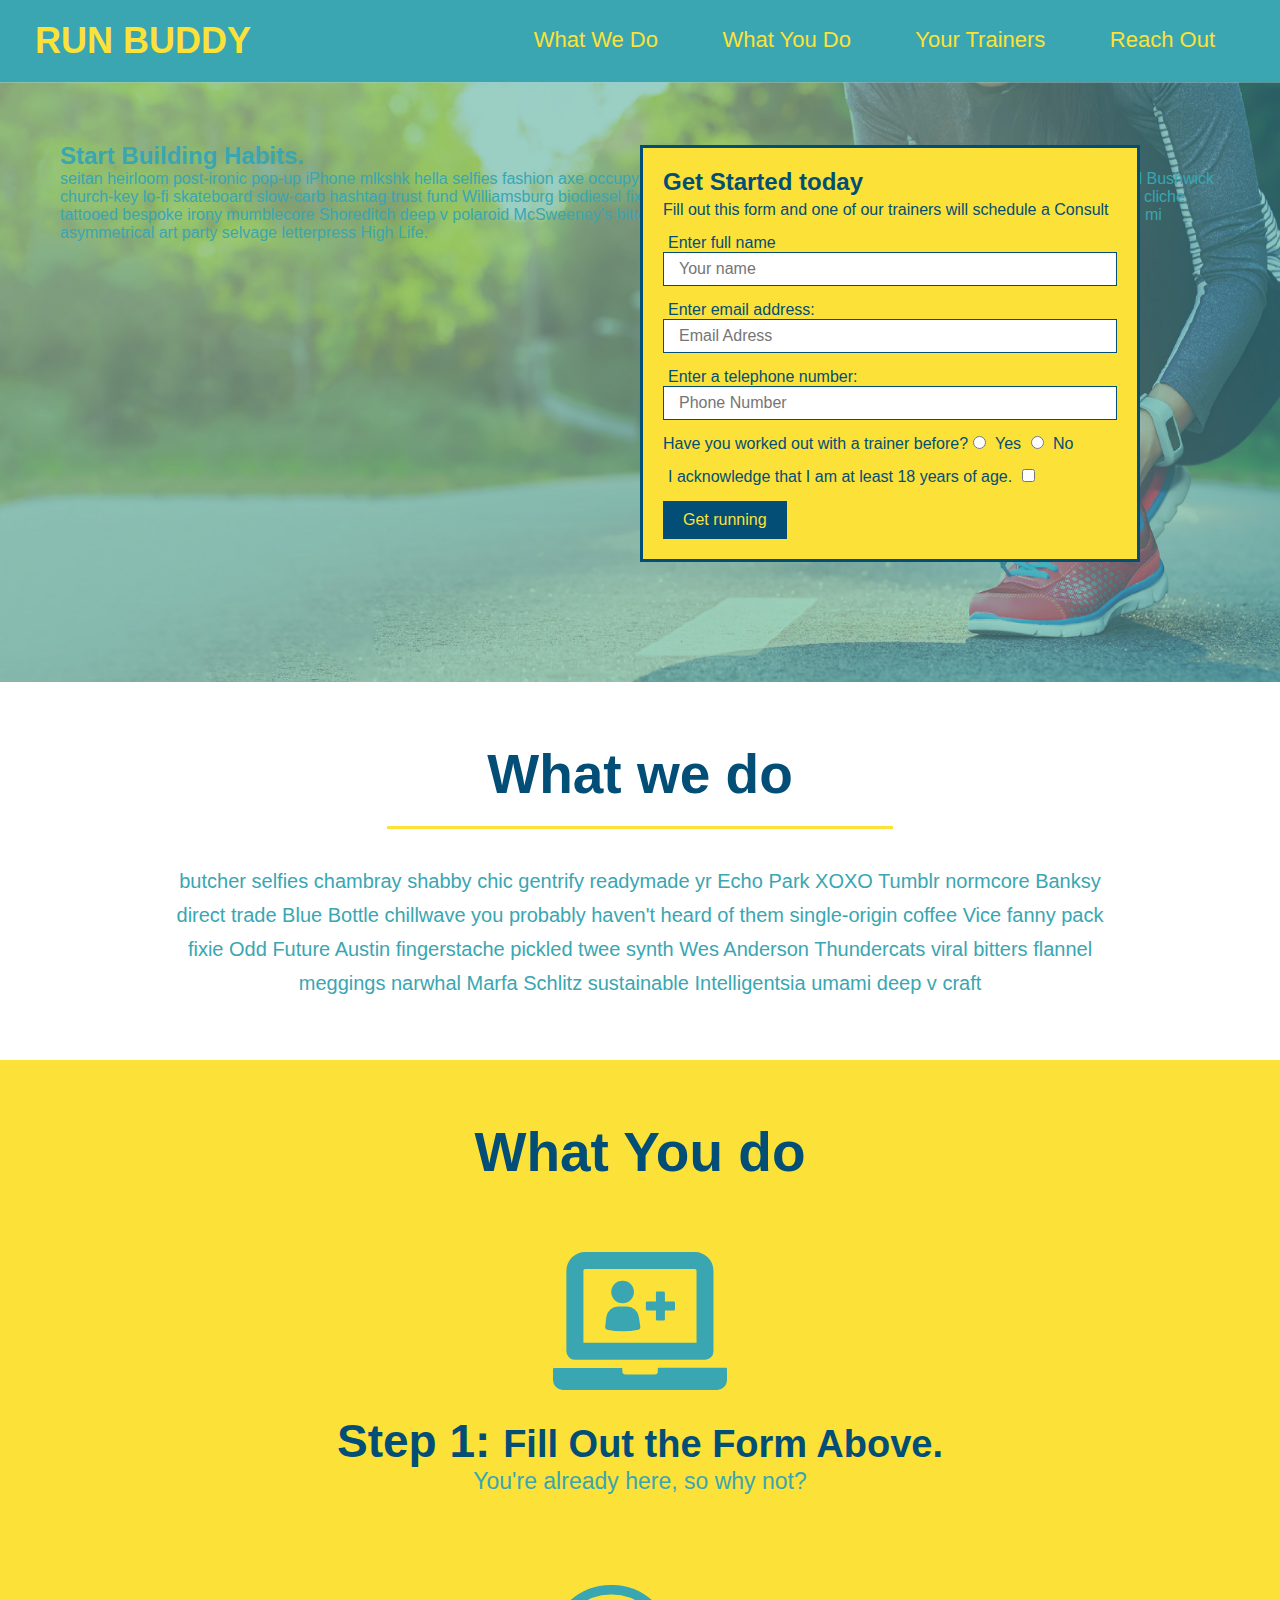
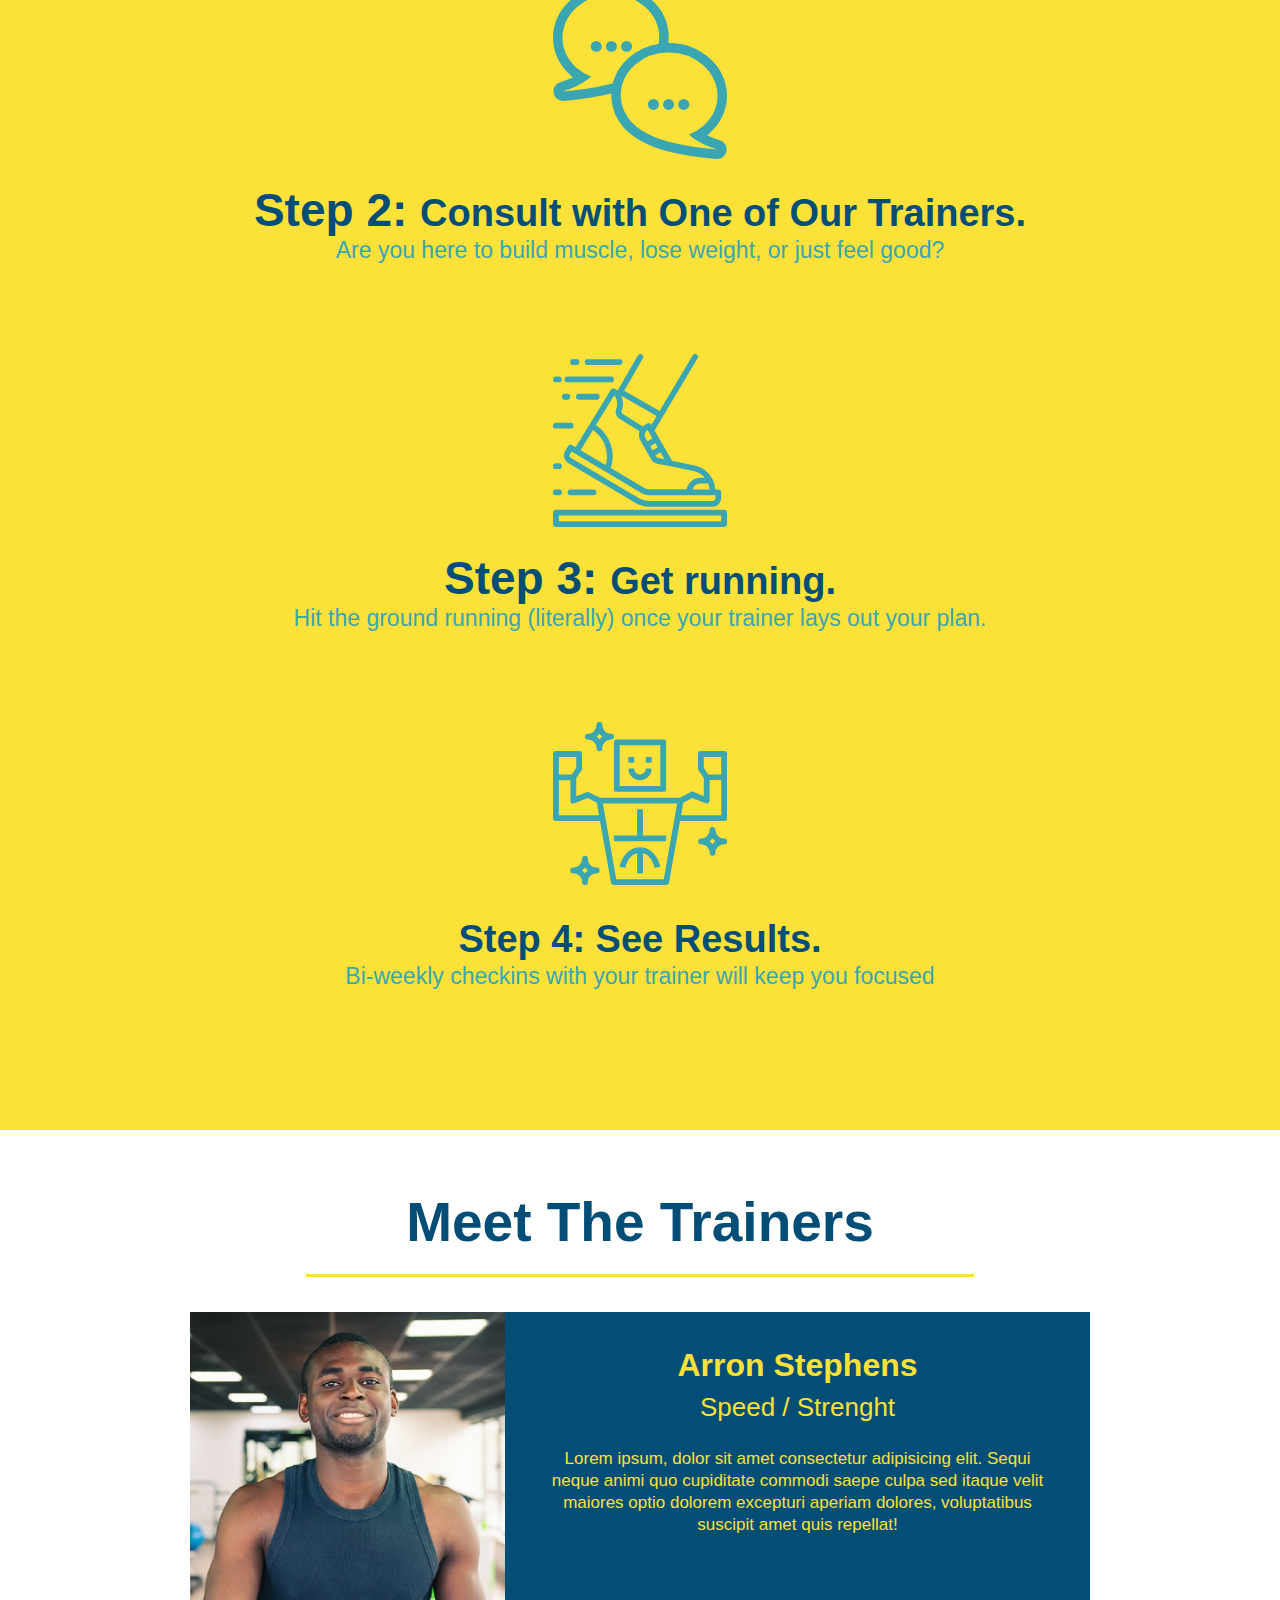
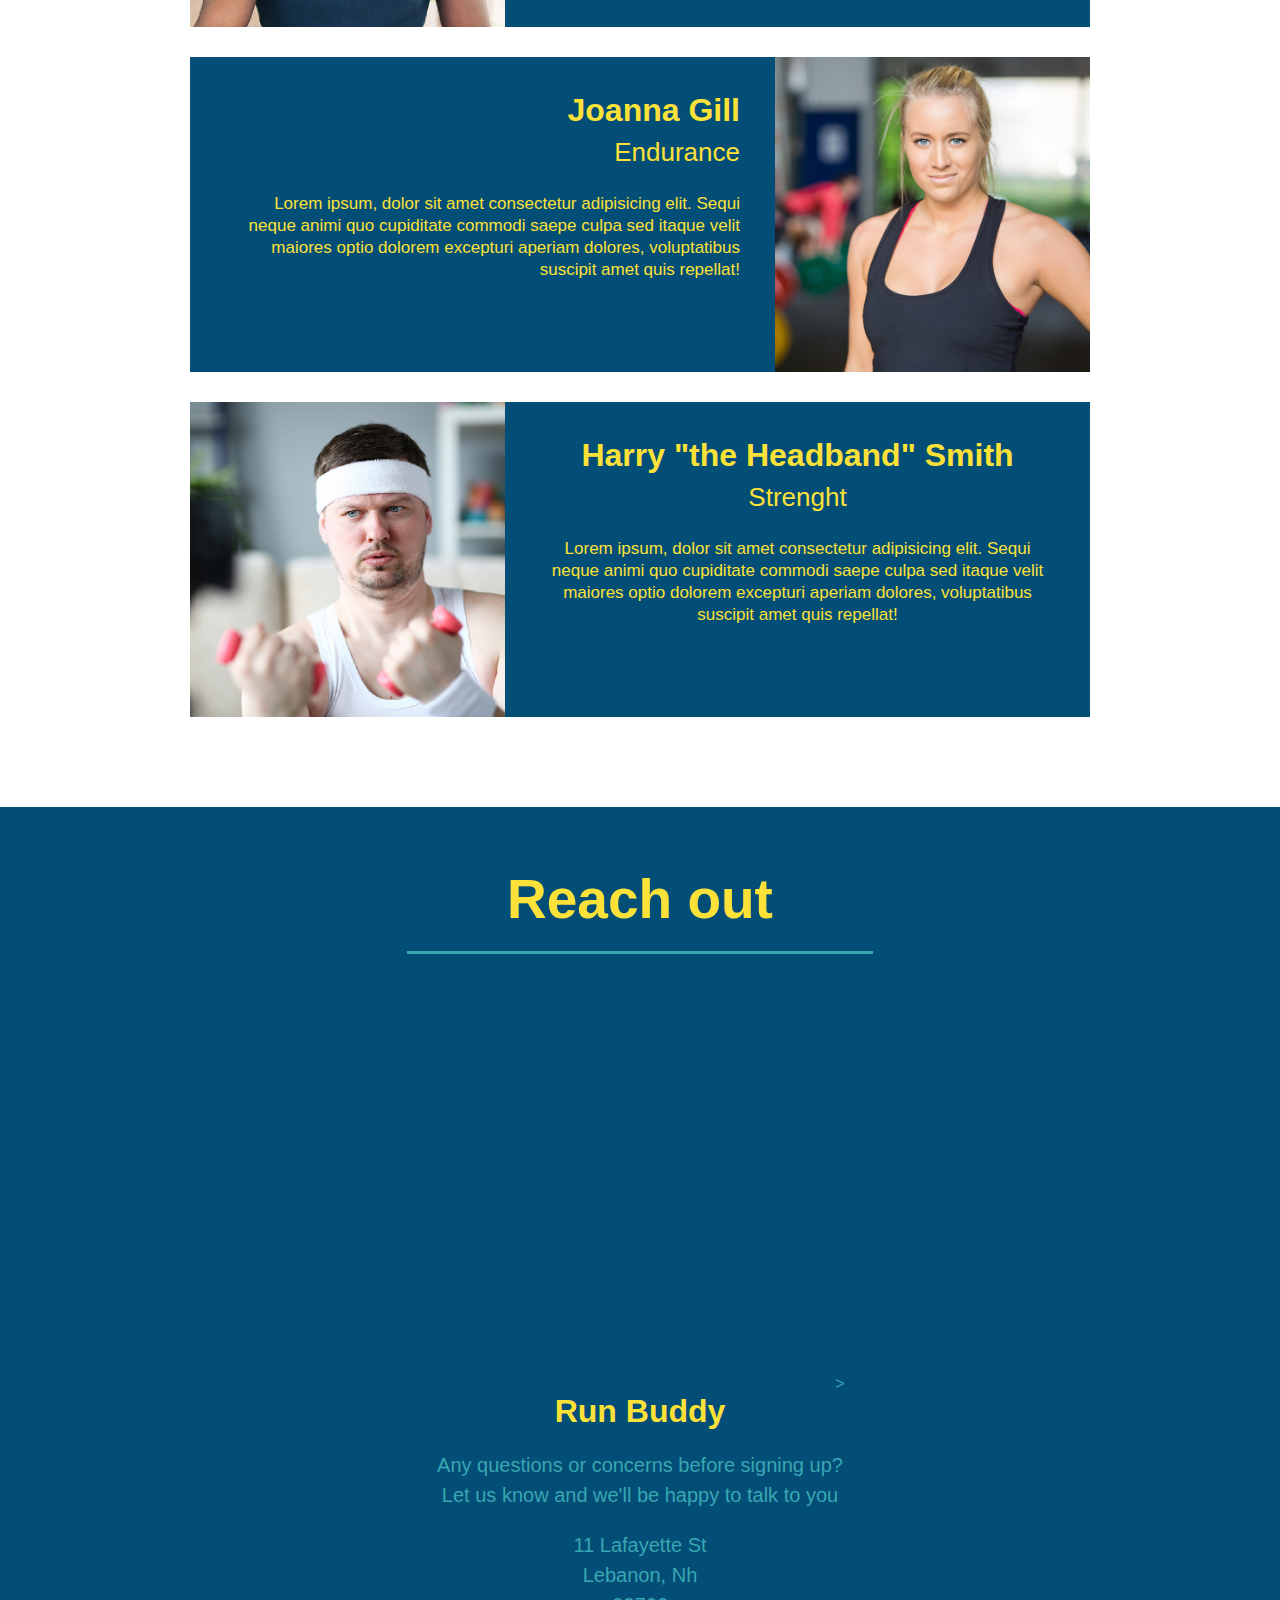
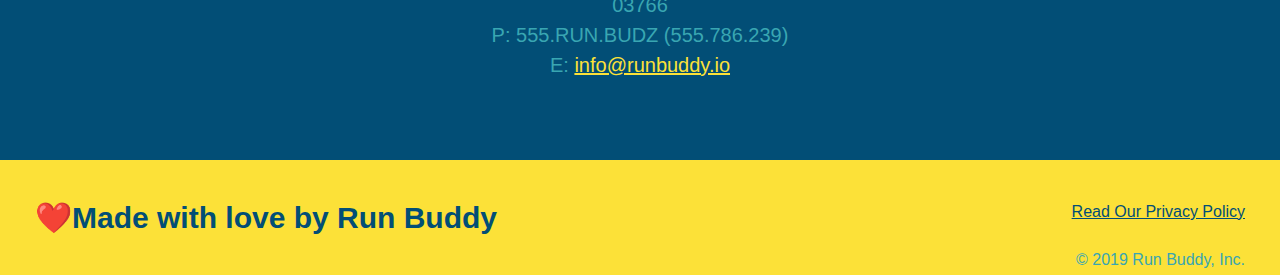
==== commit 9d6af574: "add content to hero, replace image" ====
--- a/index.html
+++ b/index.html
@@ -39,6 +39,12 @@
       </header>
         </header>
     <section class="hero">
+            <div class="hero-cta">
+                    <h2>Start Building Habits.</h2>
+                        <p>
+                           seitan heirloom post-ironic pop-up iPhone mlkshk hella selfies fashion axe occupy readymade put a bird on it messenger bag Wes Anderson Schlitz plaid Bushwick church-key lo-fi skateboard slow-carb hashtag trust fund Williamsburg biodiesel fixie farm-to-table 8-bit banjo XOXO Banksy chillwave bicycle rights retro cliche tattooed bespoke irony mumblecore Shoreditch deep v polaroid McSweeney's bitters cray gentrify tofu Marfa you probably haven't heard of them yr banh mi asymmetrical art party selvage letterpress High Life.
+                        </p>
+            </div>
             <div class="hero-form">
                     <h3>Get Started today</h3>
                     <p>Fill out this form and one of our trainers will schedule a Consult</p>
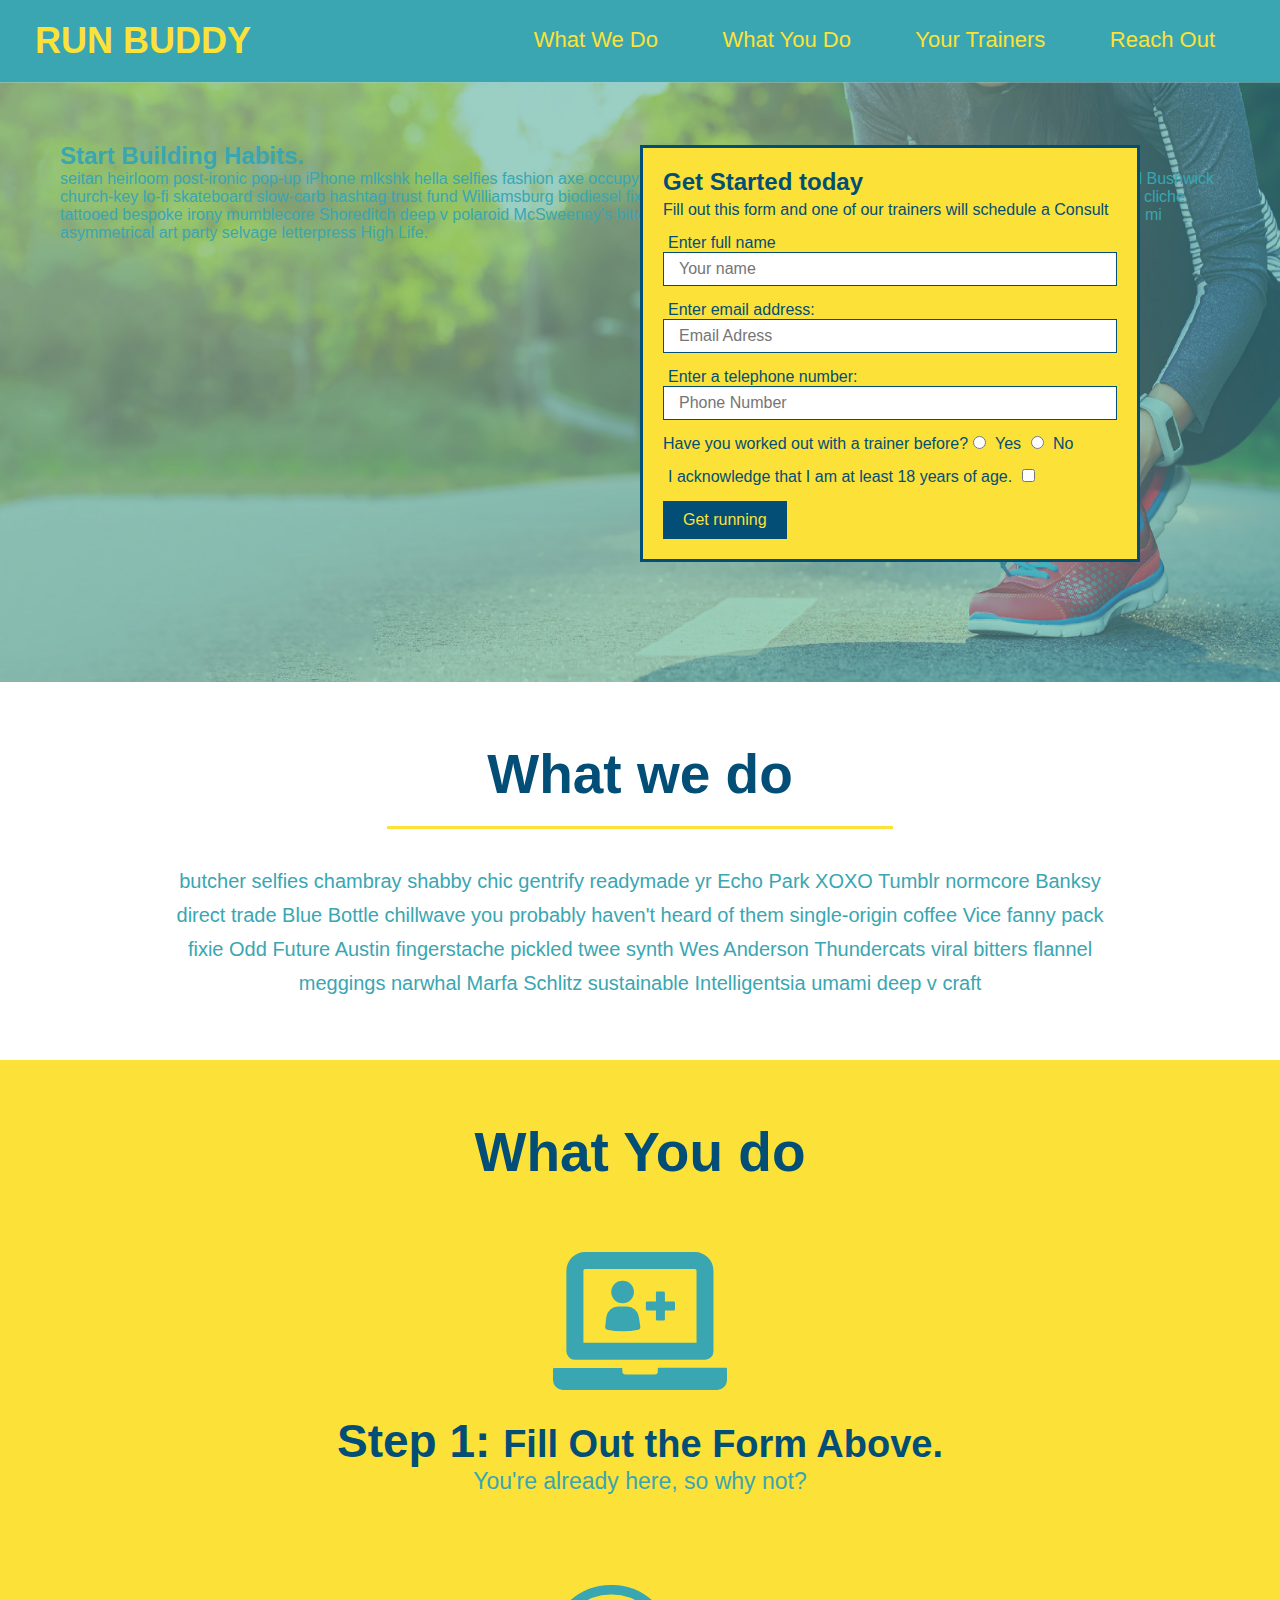
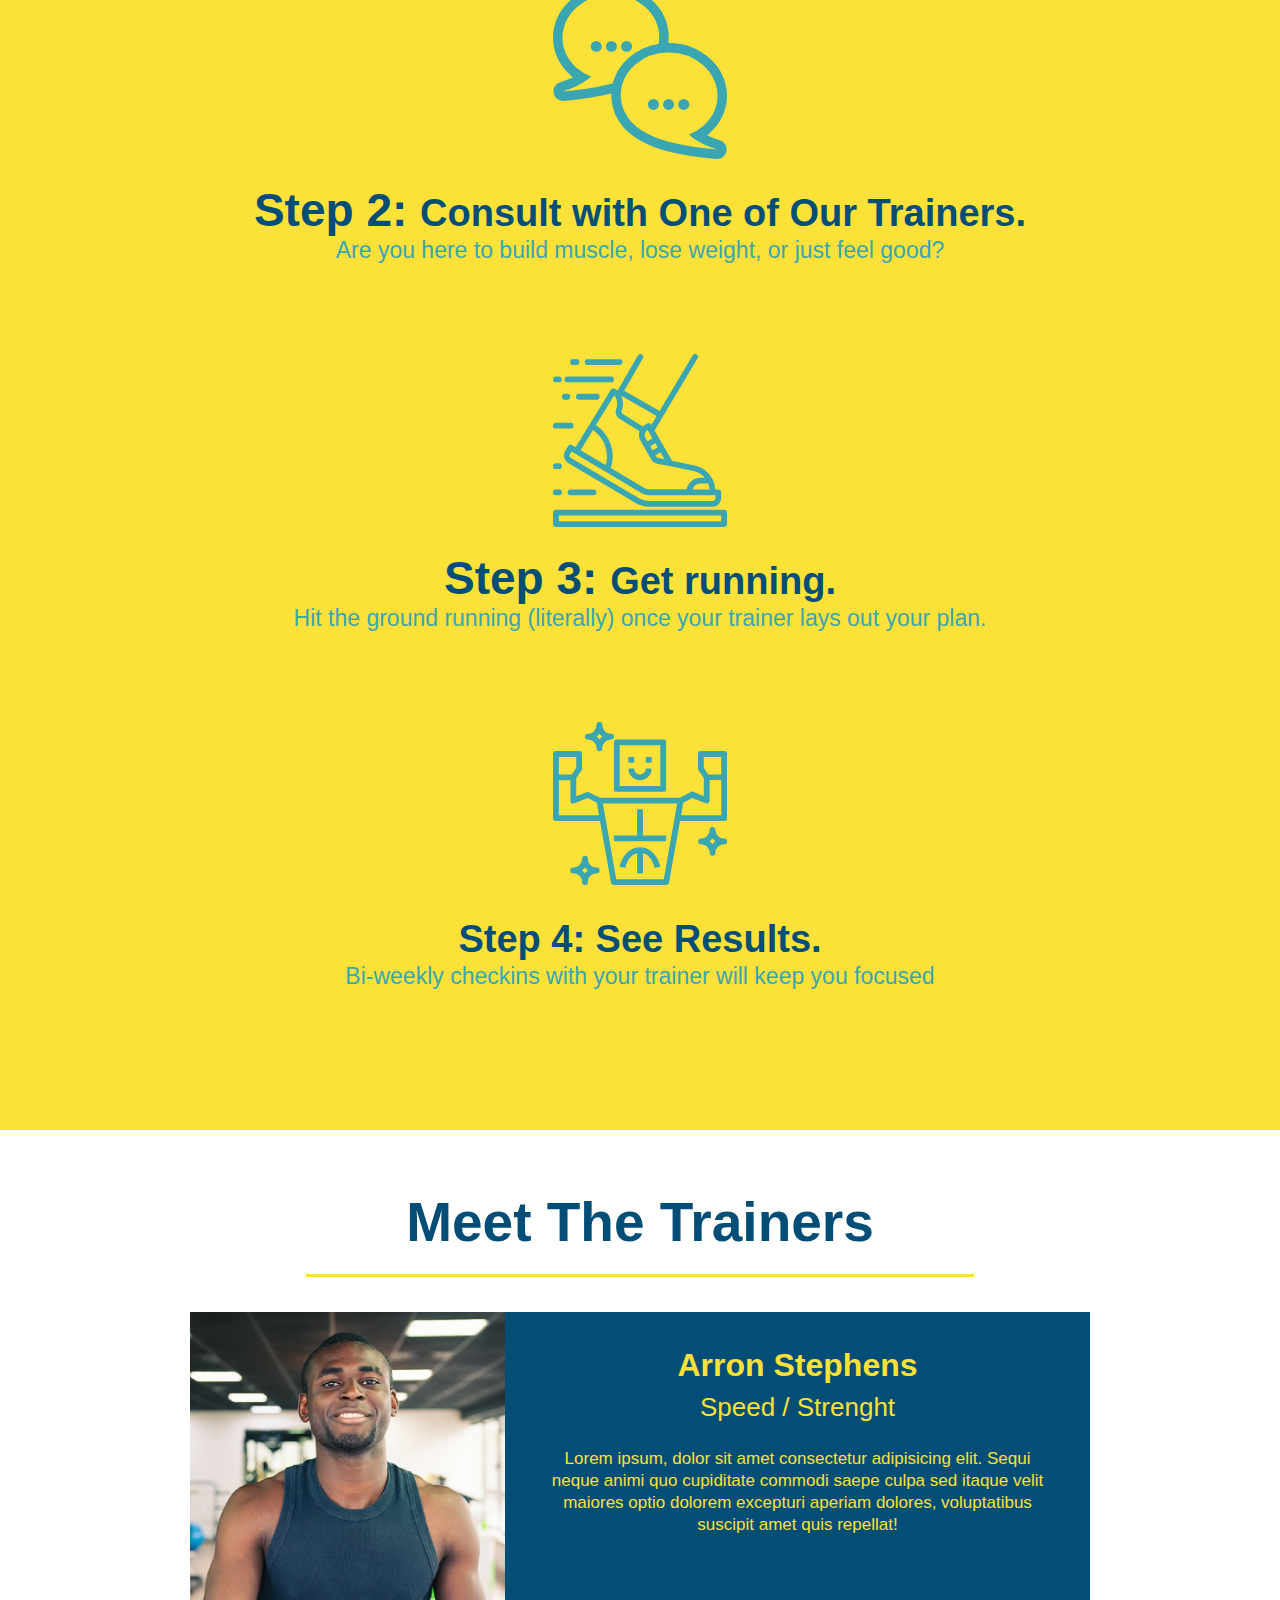
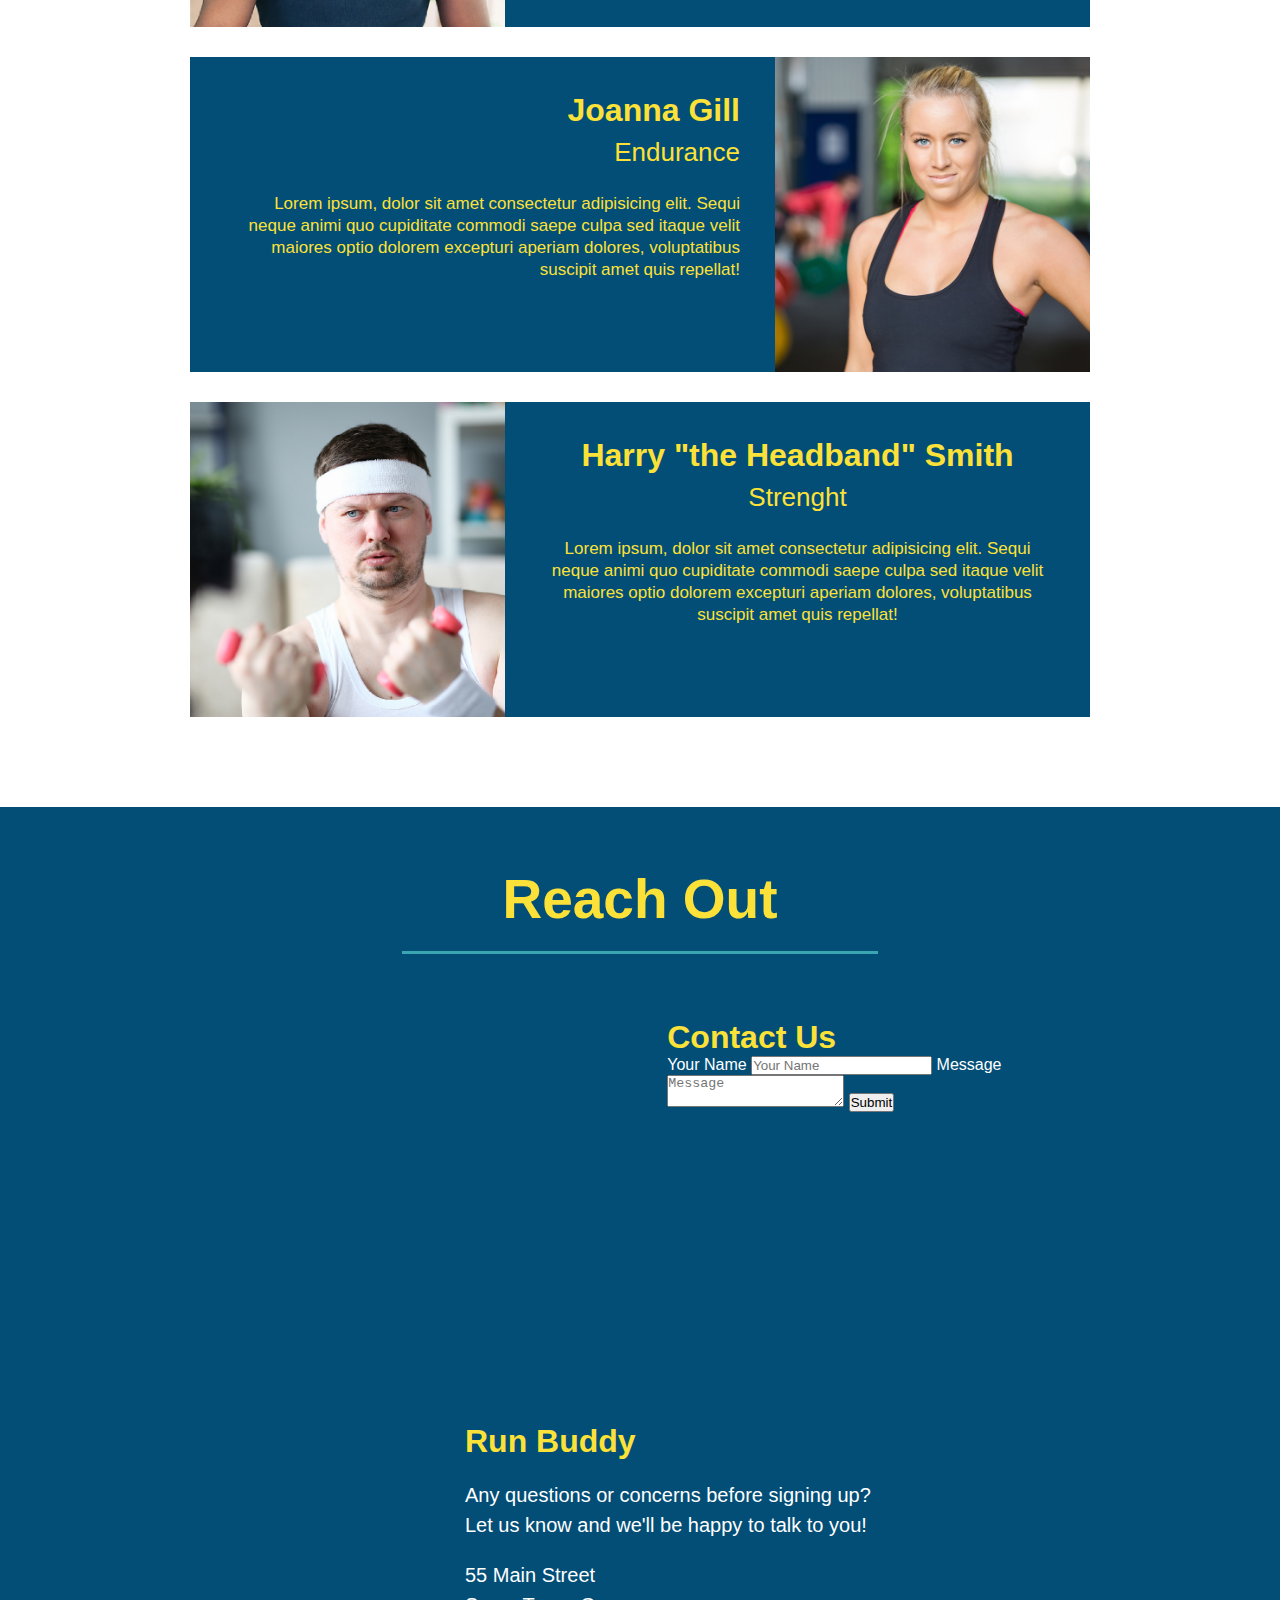
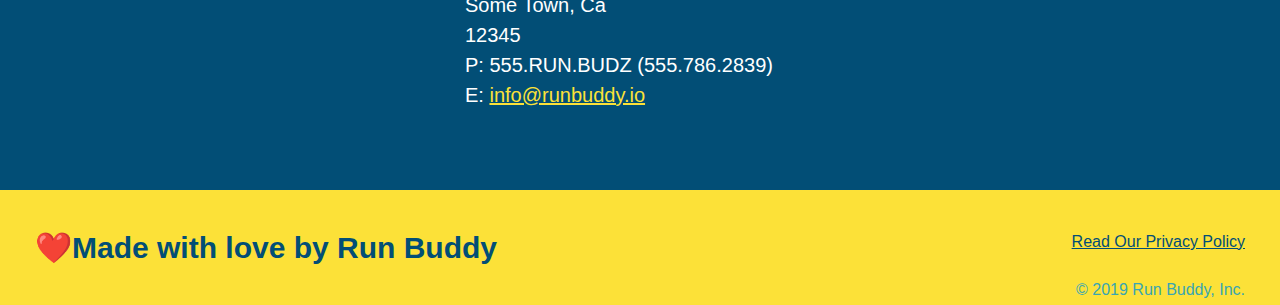
==== commit 1414be73: "add contact form" ====
--- a/index.html
+++ b/index.html
@@ -167,34 +167,48 @@
 
         </section>
 
-        <section id="reach-out" class="contact">
-
-<h2 class="section-title secondary-border">Reach out</h2>
-
-<div class="contact-info">
-     <iframe src="https://www.google.com/maps/embed?pb=!1m18!1m12!1m3!1d2885.5158046964443!2d-72.26441998429414!3d43.67903895877708!2m3!1f0!2f0!3f0!3m2!1i1024!2i768!4f13.1!3m3!1m2!1s0x4cb4b5df9bca0d43%3A0x86f86ecdf1c767ee!2s11%20Lafayette%20St%2C%20Lebanon%2C%20NH%2003766!5e0!3m2!1sen!2sus!4v1635502038570!5m2!1sen!2sus" 
-      width="600" 
-      height="450" 
-      style="border:0;" 
-      allowfullscreen="" 
-      loading="lazy">
-     </iframe>>
-
-        <h3>Run Buddy</h3>
-        <p>
-                Any questions or concerns before signing up?
-                <br />
-                Let us know and we'll be happy to talk to you
-        </p>
-        <address>
-                11 Lafayette St <br />
-                Lebanon, Nh <br />
-                 03766<br />
-                 P: 555.RUN.BUDZ (555.786.239)<br/>
-                 E: <a href="mailto:info@runbuddy.io">info@runbuddy.io</a>
-        </address>
-</div>
-
+<section id="reach-out" class="contact">
+                <h2 class="section-title secondary-border">
+                  Reach Out
+                </h2>
+          
+                <div class="contact-info">
+                  <iframe
+                    src="https://www.google.com/maps/embed?pb=!1m18!1m12!1m3!1d2885.5158046964443!2d-72.26441998429414!3d43.67903895877708!2m3!1f0!2f0!3f0!3m2!1i1024!2i768!4f13.1!3m3!1m2!1s0x4cb4b5df9bca0d43%3A0x86f86ecdf1c767ee!2s11%20Lafayette%20St%2C%20Lebanon%2C%20NH%2003766!5e0!3m2!1sen!2sus!4v1635502038570!5m2!1sen!2sus"
+                    frameborder="0" style="border:0" allowfullscreen>
+                  </iframe>
+          
+                  <div class="contact-form">
+                    <h3>Contact Us</h3>
+                    <form>
+                      <label for="contact-name">Your Name</label>
+                      <input type="text" id="contact-name" placeholder="Your Name" />
+                  
+                      <label for="contact-message">Message</label>
+                      <textarea id="contact-message" placeholder="Message"></textarea>
+                  
+                      <button type="submit">Submit</button>
+                    </form>
+                  </div>
+          
+                  <div>
+                    <h3>Run Buddy</h3>
+                    <p>
+                      Any questions or concerns before signing up? 
+                      <br/>
+                      Let us know and we'll be happy to talk to you!
+                    </p>
+          
+                    <address>
+                      55 Main Street <br/>
+                      Some Town, Ca <br/>
+                      12345<br/>
+                      P: 555.RUN.BUDZ (555.786.2839)<br/>
+                      E: <a href="mailto:info@runbuddy.io">info@runbuddy.io</a>
+                    </address>
+                    
+                  </div>
+                </div>
         </section>
 
         <footer>
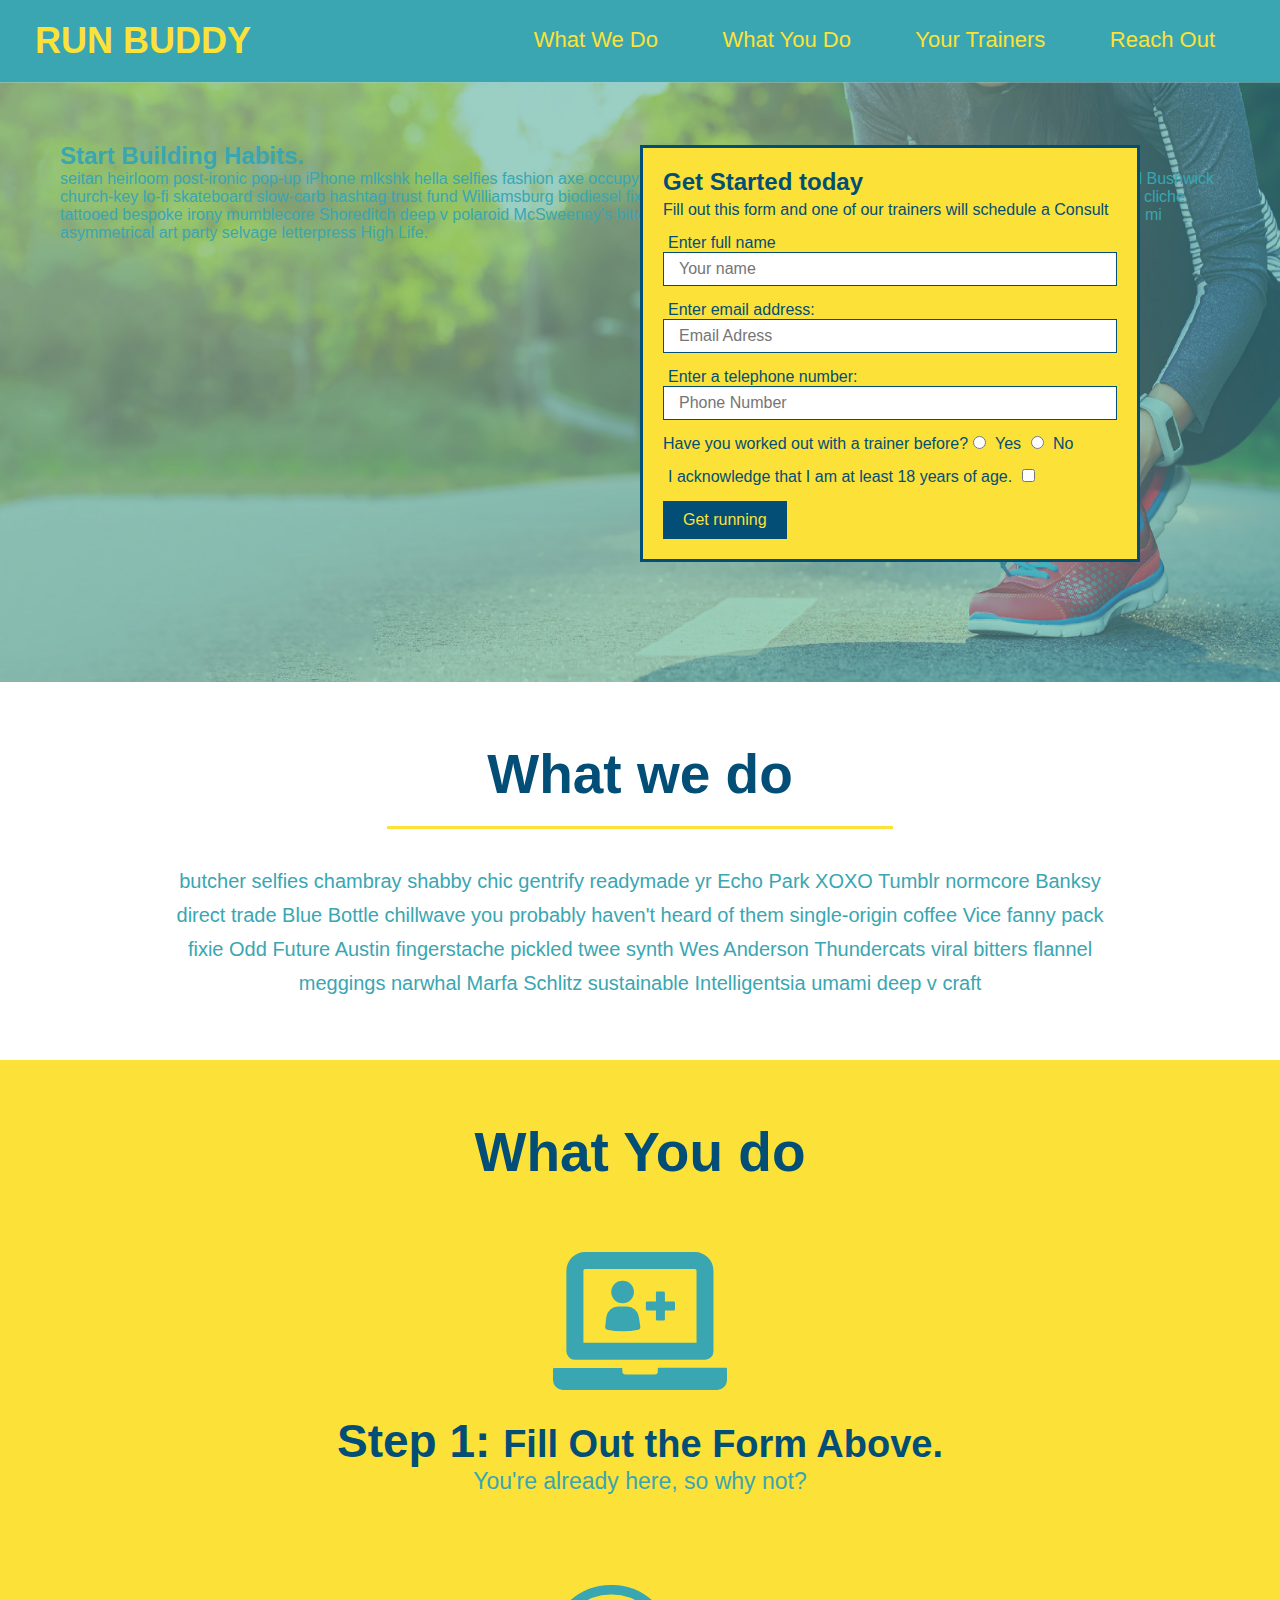
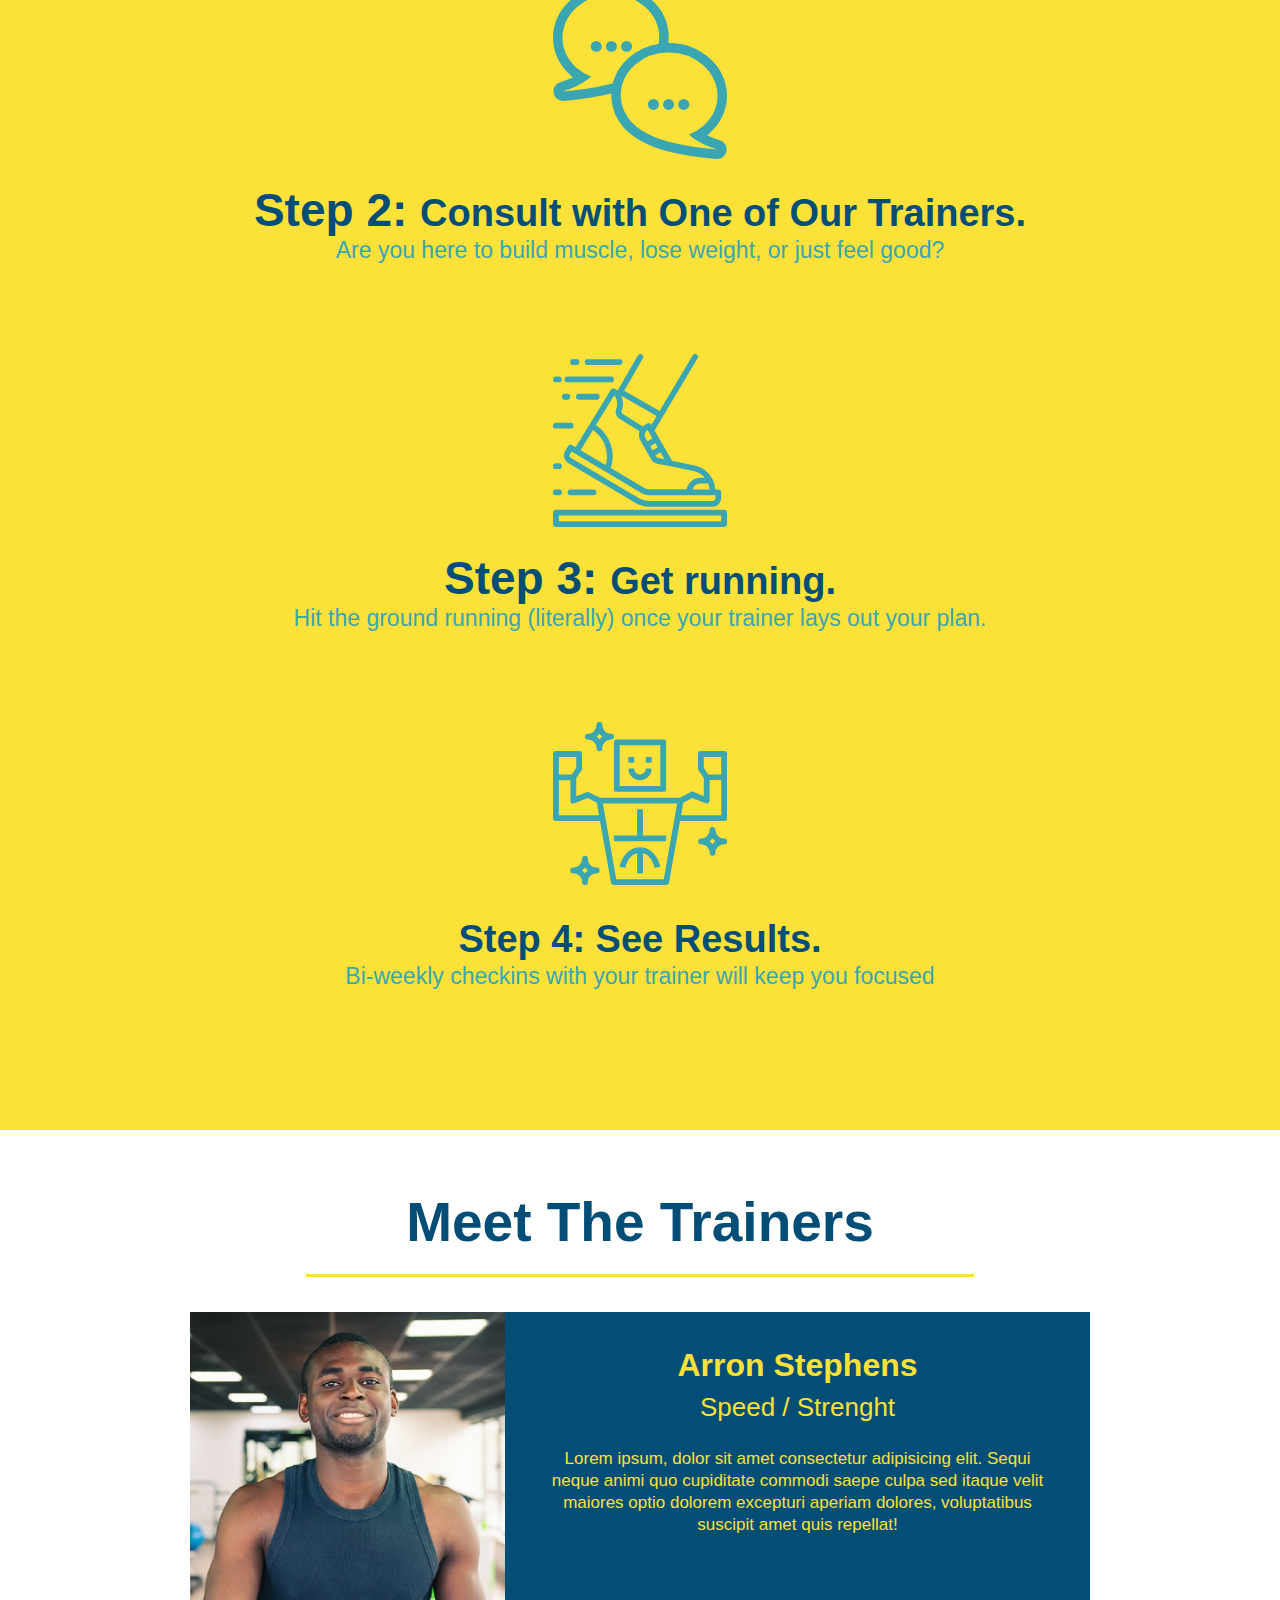
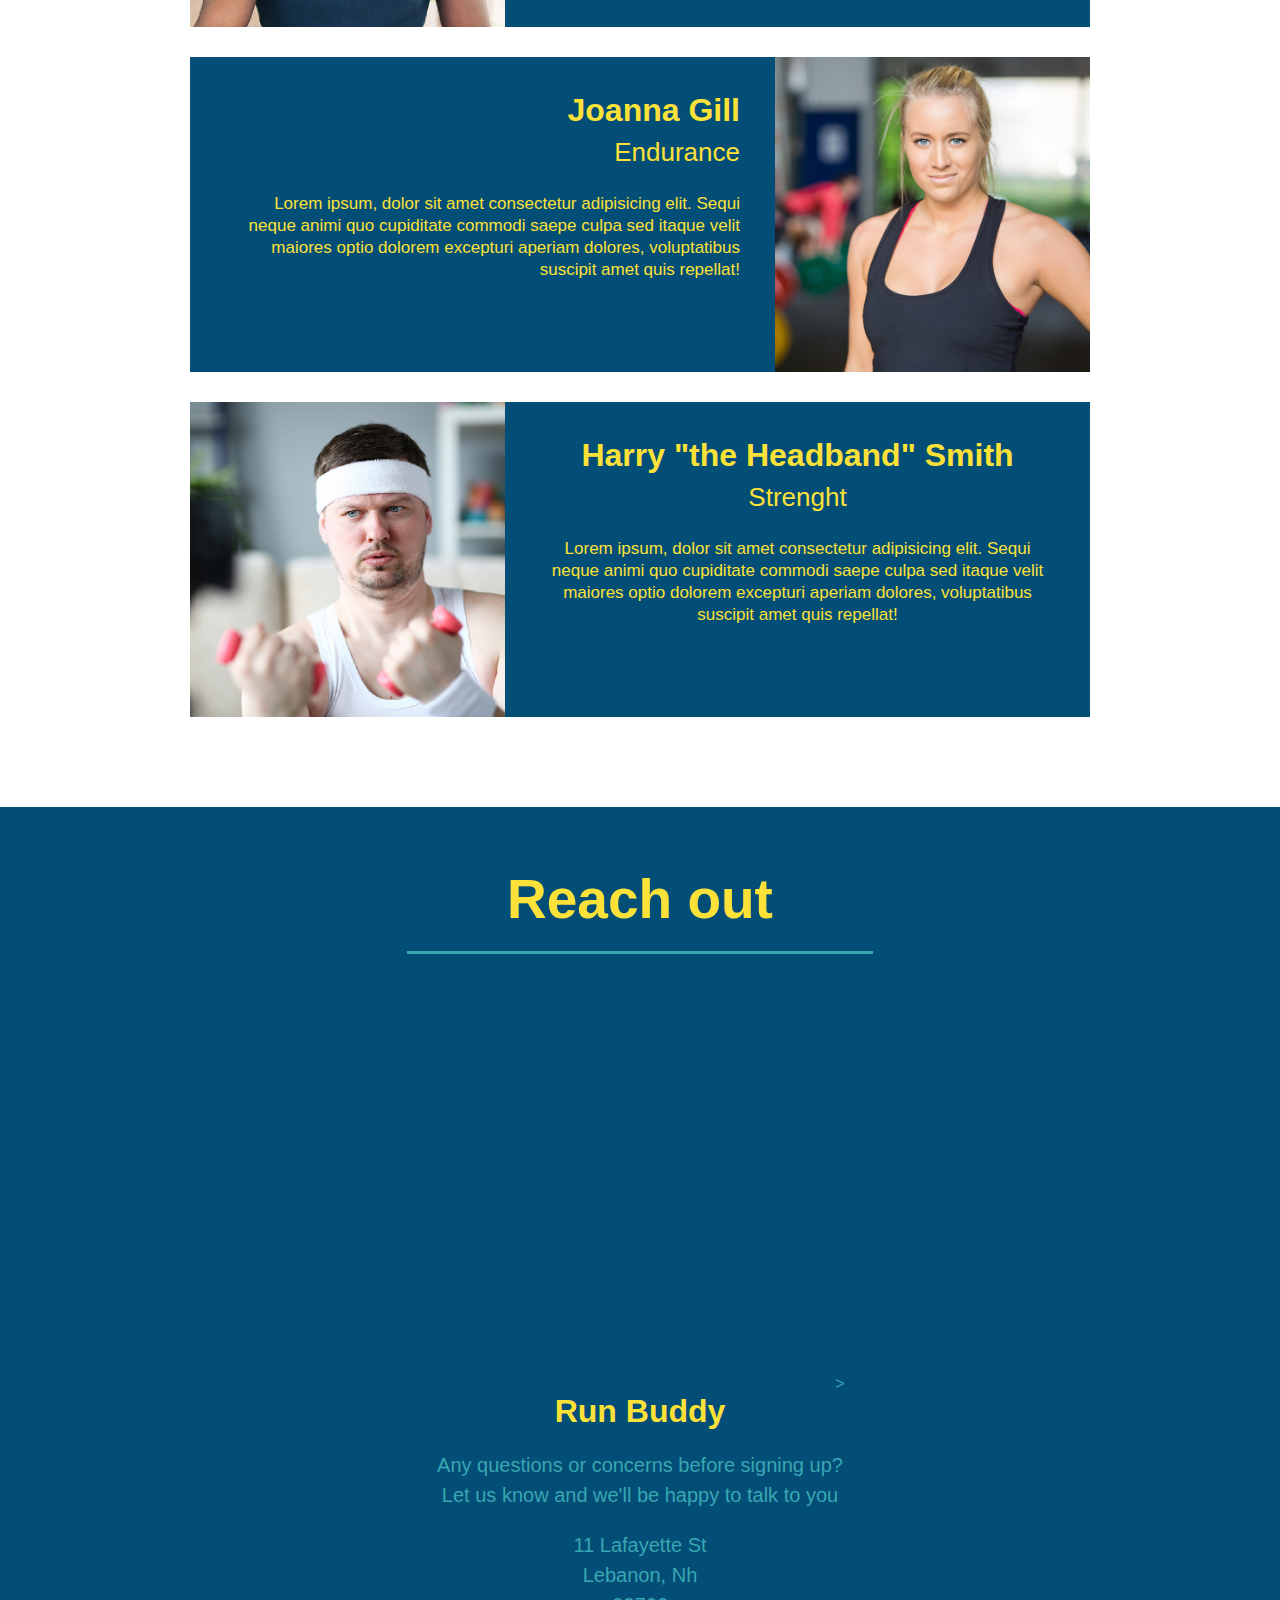
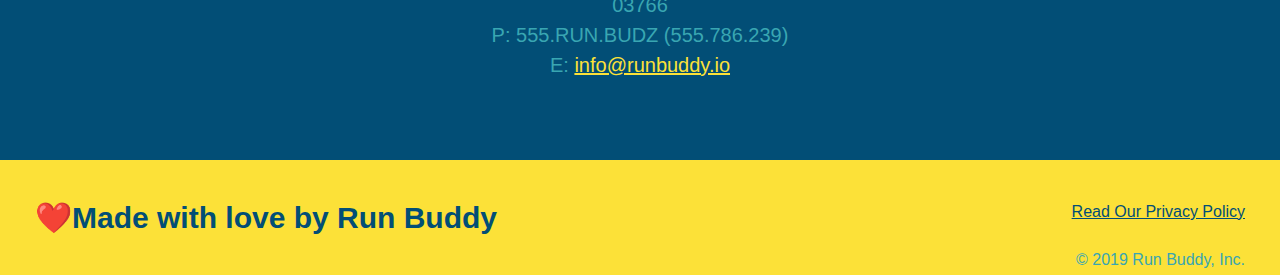
==== commit 59632fba: "add content to hero, replace image" ====
--- a/index.html
+++ b/index.html
@@ -39,12 +39,12 @@
       </header>
         </header>
     <section class="hero">
-            <div class="hero-cta">
-                    <h2>Start Building Habits.</h2>
-                        <p>
-                           seitan heirloom post-ironic pop-up iPhone mlkshk hella selfies fashion axe occupy readymade put a bird on it messenger bag Wes Anderson Schlitz plaid Bushwick church-key lo-fi skateboard slow-carb hashtag trust fund Williamsburg biodiesel fixie farm-to-table 8-bit banjo XOXO Banksy chillwave bicycle rights retro cliche tattooed bespoke irony mumblecore Shoreditch deep v polaroid McSweeney's bitters cray gentrify tofu Marfa you probably haven't heard of them yr banh mi asymmetrical art party selvage letterpress High Life.
-                        </p>
-            </div>
+        <div class="hero-cta">
+                <h2>Start Building Habits.</h2>
+                <p>
+                  seitan heirloom post-ironic pop-up iPhone mlkshk hella selfies fashion axe occupy readymade put a bird on it messenger bag Wes Anderson Schlitz plaid Bushwick church-key lo-fi skateboard slow-carb hashtag trust fund Williamsburg biodiesel fixie farm-to-table 8-bit banjo XOXO Banksy chillwave bicycle rights retro cliche tattooed bespoke irony mumblecore Shoreditch deep v polaroid McSweeney's bitters cray gentrify tofu Marfa you probably haven't heard of them yr banh mi asymmetrical art party selvage letterpress High Life.
+                </p>
+              </div>
             <div class="hero-form">
                     <h3>Get Started today</h3>
                     <p>Fill out this form and one of our trainers will schedule a Consult</p>
@@ -167,48 +167,34 @@
 
         </section>
 
-<section id="reach-out" class="contact">
-                <h2 class="section-title secondary-border">
-                  Reach Out
-                </h2>
-          
-                <div class="contact-info">
-                  <iframe
-                    src="https://www.google.com/maps/embed?pb=!1m18!1m12!1m3!1d2885.5158046964443!2d-72.26441998429414!3d43.67903895877708!2m3!1f0!2f0!3f0!3m2!1i1024!2i768!4f13.1!3m3!1m2!1s0x4cb4b5df9bca0d43%3A0x86f86ecdf1c767ee!2s11%20Lafayette%20St%2C%20Lebanon%2C%20NH%2003766!5e0!3m2!1sen!2sus!4v1635502038570!5m2!1sen!2sus"
-                    frameborder="0" style="border:0" allowfullscreen>
-                  </iframe>
-          
-                  <div class="contact-form">
-                    <h3>Contact Us</h3>
-                    <form>
-                      <label for="contact-name">Your Name</label>
-                      <input type="text" id="contact-name" placeholder="Your Name" />
-                  
-                      <label for="contact-message">Message</label>
-                      <textarea id="contact-message" placeholder="Message"></textarea>
-                  
-                      <button type="submit">Submit</button>
-                    </form>
-                  </div>
-          
-                  <div>
-                    <h3>Run Buddy</h3>
-                    <p>
-                      Any questions or concerns before signing up? 
-                      <br/>
-                      Let us know and we'll be happy to talk to you!
-                    </p>
-          
-                    <address>
-                      55 Main Street <br/>
-                      Some Town, Ca <br/>
-                      12345<br/>
-                      P: 555.RUN.BUDZ (555.786.2839)<br/>
-                      E: <a href="mailto:info@runbuddy.io">info@runbuddy.io</a>
-                    </address>
-                    
-                  </div>
-                </div>
+        <section id="reach-out" class="contact">
+
+<h2 class="section-title secondary-border">Reach out</h2>
+
+<div class="contact-info">
+     <iframe src="https://www.google.com/maps/embed?pb=!1m18!1m12!1m3!1d2885.5158046964443!2d-72.26441998429414!3d43.67903895877708!2m3!1f0!2f0!3f0!3m2!1i1024!2i768!4f13.1!3m3!1m2!1s0x4cb4b5df9bca0d43%3A0x86f86ecdf1c767ee!2s11%20Lafayette%20St%2C%20Lebanon%2C%20NH%2003766!5e0!3m2!1sen!2sus!4v1635502038570!5m2!1sen!2sus" 
+      width="600" 
+      height="450" 
+      style="border:0;" 
+      allowfullscreen="" 
+      loading="lazy">
+     </iframe>>
+
+        <h3>Run Buddy</h3>
+        <p>
+                Any questions or concerns before signing up?
+                <br />
+                Let us know and we'll be happy to talk to you
+        </p>
+        <address>
+                11 Lafayette St <br />
+                Lebanon, Nh <br />
+                 03766<br />
+                 P: 555.RUN.BUDZ (555.786.239)<br/>
+                 E: <a href="mailto:info@runbuddy.io">info@runbuddy.io</a>
+        </address>
+</div>
+
         </section>
 
         <footer>
--- a/assets/css/style.css
+++ b/assets/css/style.css
@@ -15,6 +15,8 @@
 header {
   padding: 20px 35px;
   background-color: #39a6b2;
+  display: flex;
+  justify-content: space-between;
 }
 
 header h1 {
@@ -22,7 +24,6 @@
   font-size: 36px;
   color: #fce138;
   margin: 0;
-  display: inline;
 }
 header a {
   text-decoration: none;
@@ -30,7 +31,6 @@
 }
 
 header nav {
-  float: right;
   margin: 7px 0;
 }
 
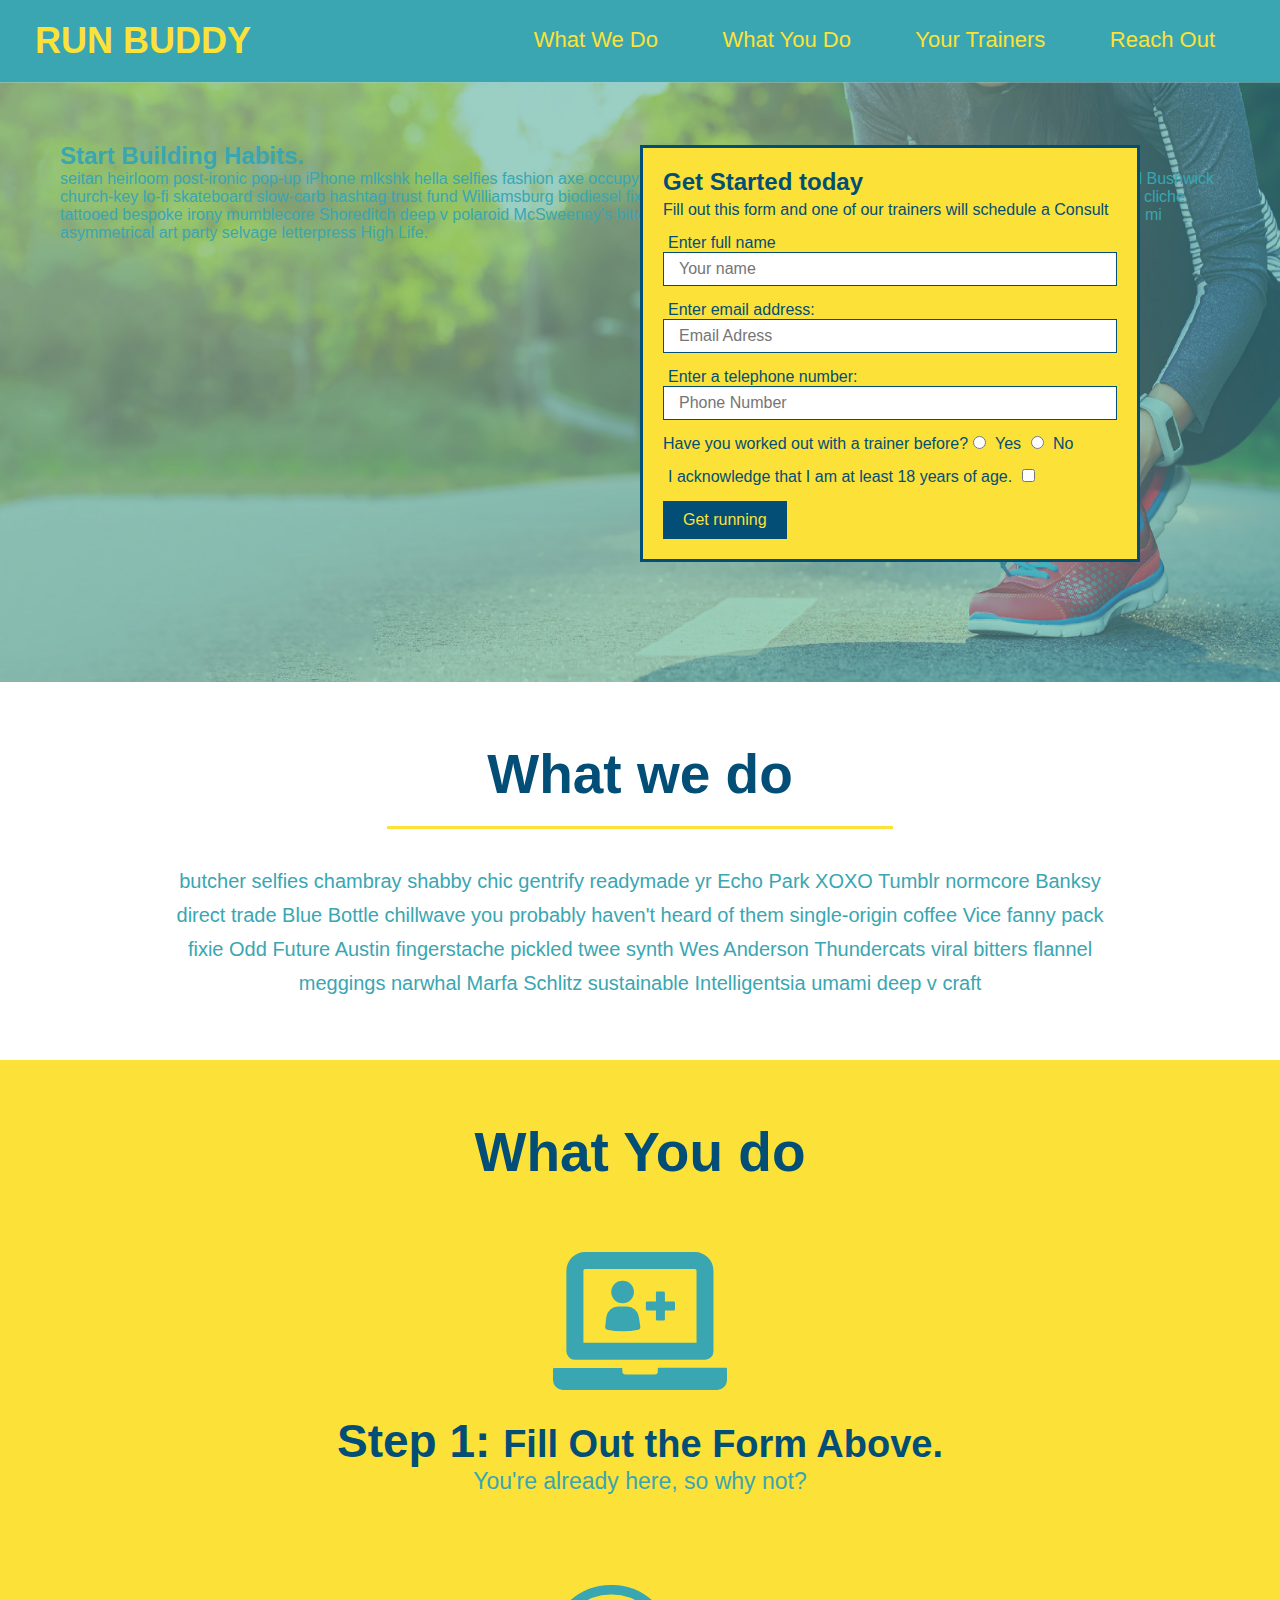
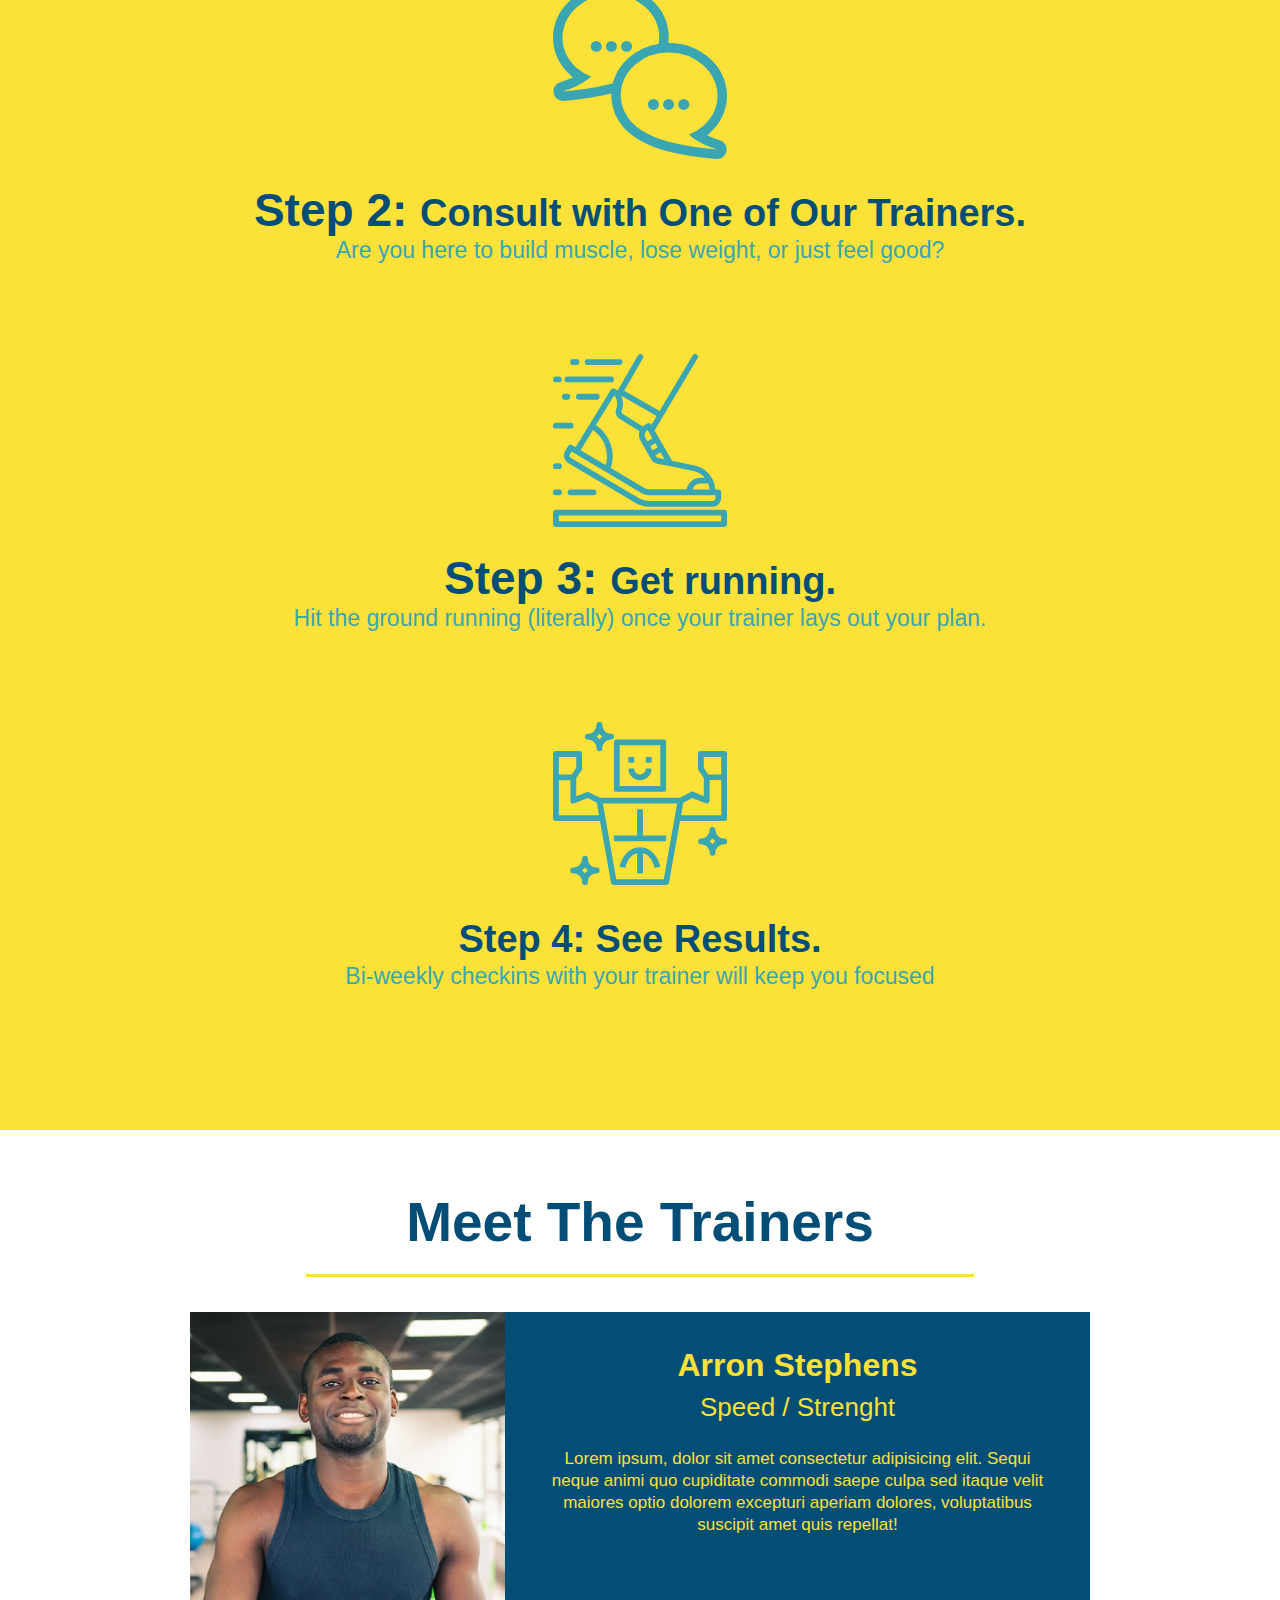
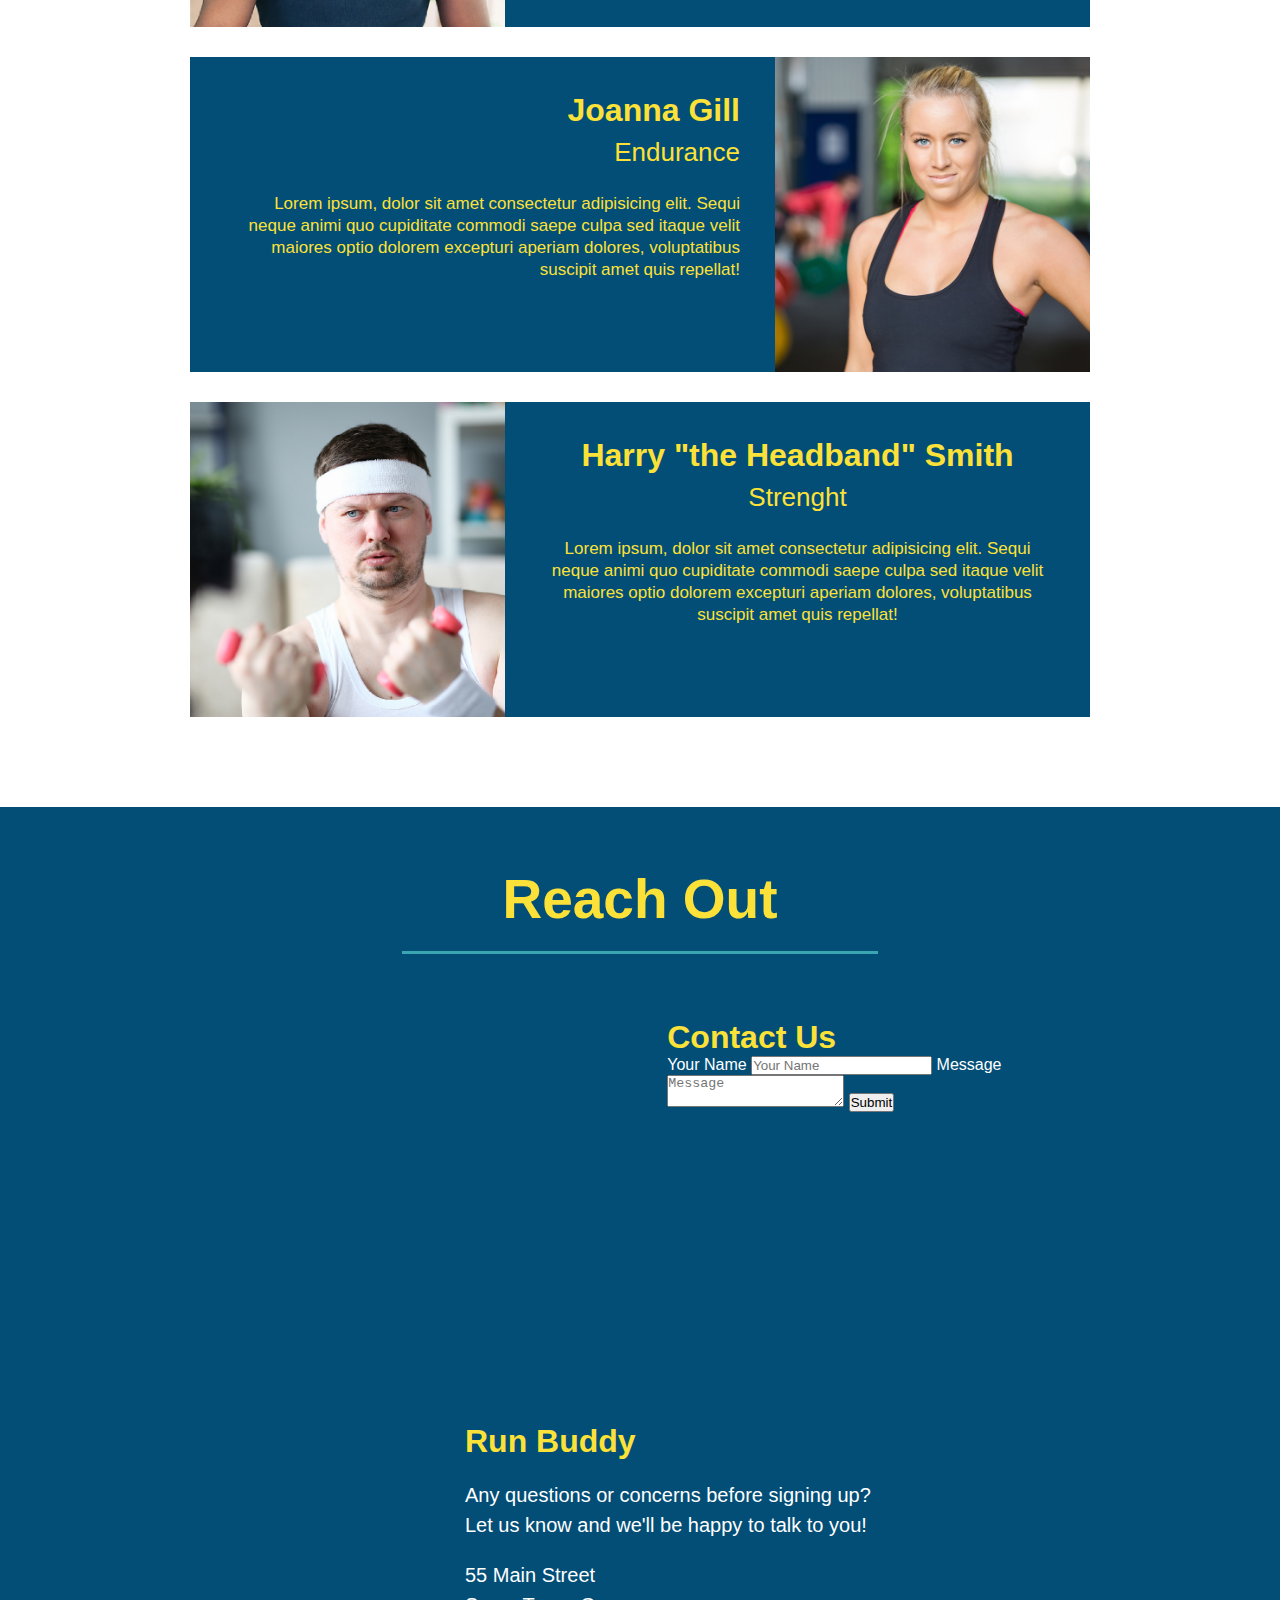
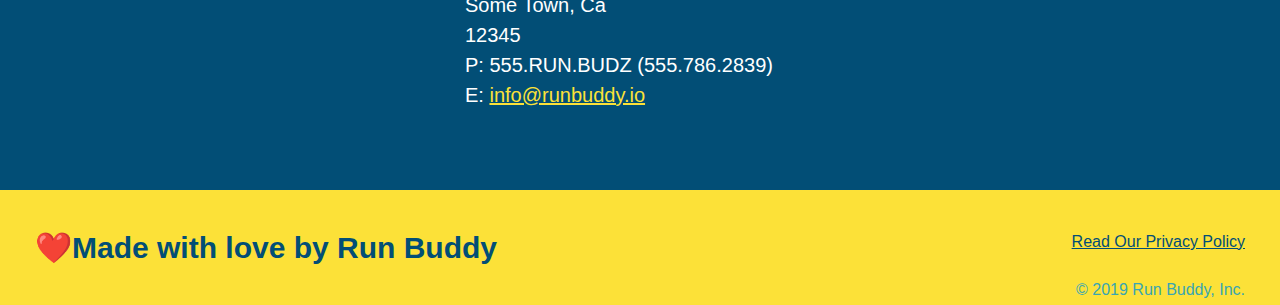
==== commit 2d2cee28: "add contact form" ====
--- a/index.html
+++ b/index.html
@@ -39,12 +39,12 @@
       </header>
         </header>
     <section class="hero">
-        <div class="hero-cta">
-                <h2>Start Building Habits.</h2>
-                <p>
-                  seitan heirloom post-ironic pop-up iPhone mlkshk hella selfies fashion axe occupy readymade put a bird on it messenger bag Wes Anderson Schlitz plaid Bushwick church-key lo-fi skateboard slow-carb hashtag trust fund Williamsburg biodiesel fixie farm-to-table 8-bit banjo XOXO Banksy chillwave bicycle rights retro cliche tattooed bespoke irony mumblecore Shoreditch deep v polaroid McSweeney's bitters cray gentrify tofu Marfa you probably haven't heard of them yr banh mi asymmetrical art party selvage letterpress High Life.
-                </p>
-              </div>
+            <div class="hero-cta">
+                    <h2>Start Building Habits.</h2>
+                        <p>
+                           seitan heirloom post-ironic pop-up iPhone mlkshk hella selfies fashion axe occupy readymade put a bird on it messenger bag Wes Anderson Schlitz plaid Bushwick church-key lo-fi skateboard slow-carb hashtag trust fund Williamsburg biodiesel fixie farm-to-table 8-bit banjo XOXO Banksy chillwave bicycle rights retro cliche tattooed bespoke irony mumblecore Shoreditch deep v polaroid McSweeney's bitters cray gentrify tofu Marfa you probably haven't heard of them yr banh mi asymmetrical art party selvage letterpress High Life.
+                        </p>
+            </div>
             <div class="hero-form">
                     <h3>Get Started today</h3>
                     <p>Fill out this form and one of our trainers will schedule a Consult</p>
@@ -167,34 +167,49 @@
 
         </section>
 
-        <section id="reach-out" class="contact">
-
-<h2 class="section-title secondary-border">Reach out</h2>
-
-<div class="contact-info">
-     <iframe src="https://www.google.com/maps/embed?pb=!1m18!1m12!1m3!1d2885.5158046964443!2d-72.26441998429414!3d43.67903895877708!2m3!1f0!2f0!3f0!3m2!1i1024!2i768!4f13.1!3m3!1m2!1s0x4cb4b5df9bca0d43%3A0x86f86ecdf1c767ee!2s11%20Lafayette%20St%2C%20Lebanon%2C%20NH%2003766!5e0!3m2!1sen!2sus!4v1635502038570!5m2!1sen!2sus" 
-      width="600" 
-      height="450" 
-      style="border:0;" 
-      allowfullscreen="" 
-      loading="lazy">
-     </iframe>>
-
-        <h3>Run Buddy</h3>
-        <p>
-                Any questions or concerns before signing up?
-                <br />
-                Let us know and we'll be happy to talk to you
-        </p>
-        <address>
-                11 Lafayette St <br />
-                Lebanon, Nh <br />
-                 03766<br />
-                 P: 555.RUN.BUDZ (555.786.239)<br/>
-                 E: <a href="mailto:info@runbuddy.io">info@runbuddy.io</a>
-        </address>
-</div>
-
+<section id="reach-out" class="contact">
+                <h2 class="section-title secondary-border">
+                  Reach Out
+                </h2>
+          
+                <div class="contact-info">   
+                        
+                  <iframe
+                    src="https://www.google.com/maps/embed?pb=!1m18!1m12!1m3!1d2885.5158046964443!2d-72.26441998429414!3d43.67903895877708!2m3!1f0!2f0!3f0!3m2!1i1024!2i768!4f13.1!3m3!1m2!1s0x4cb4b5df9bca0d43%3A0x86f86ecdf1c767ee!2s11%20Lafayette%20St%2C%20Lebanon%2C%20NH%2003766!5e0!3m2!1sen!2sus!4v1635502038570!5m2!1sen!2sus"
+                    frameborder="0" style="border:0" allowfullscreen>
+                  </iframe>
+          
+                  <div class="contact-form">
+                    <h3>Contact Us</h3>
+                    <form>
+                      <label for="contact-name">Your Name</label>
+                      <input type="text" id="contact-name" placeholder="Your Name" />
+                  
+                      <label for="contact-message">Message</label>
+                      <textarea id="contact-message" placeholder="Message"></textarea>
+                  
+                      <button type="submit">Submit</button>
+                    </form>
+                  </div>
+          
+                  <div>
+                    <h3>Run Buddy</h3>
+                    <p>
+                      Any questions or concerns before signing up? 
+                      <br/>
+                      Let us know and we'll be happy to talk to you!
+                    </p>
+          
+                    <address>
+                      55 Main Street <br/>
+                      Some Town, Ca <br/>
+                      12345<br/>
+                      P: 555.RUN.BUDZ (555.786.2839)<br/>
+                      E: <a href="mailto:info@runbuddy.io">info@runbuddy.io</a>
+                    </address>
+                    
+                  </div>
+                </div>
         </section>
 
         <footer>
